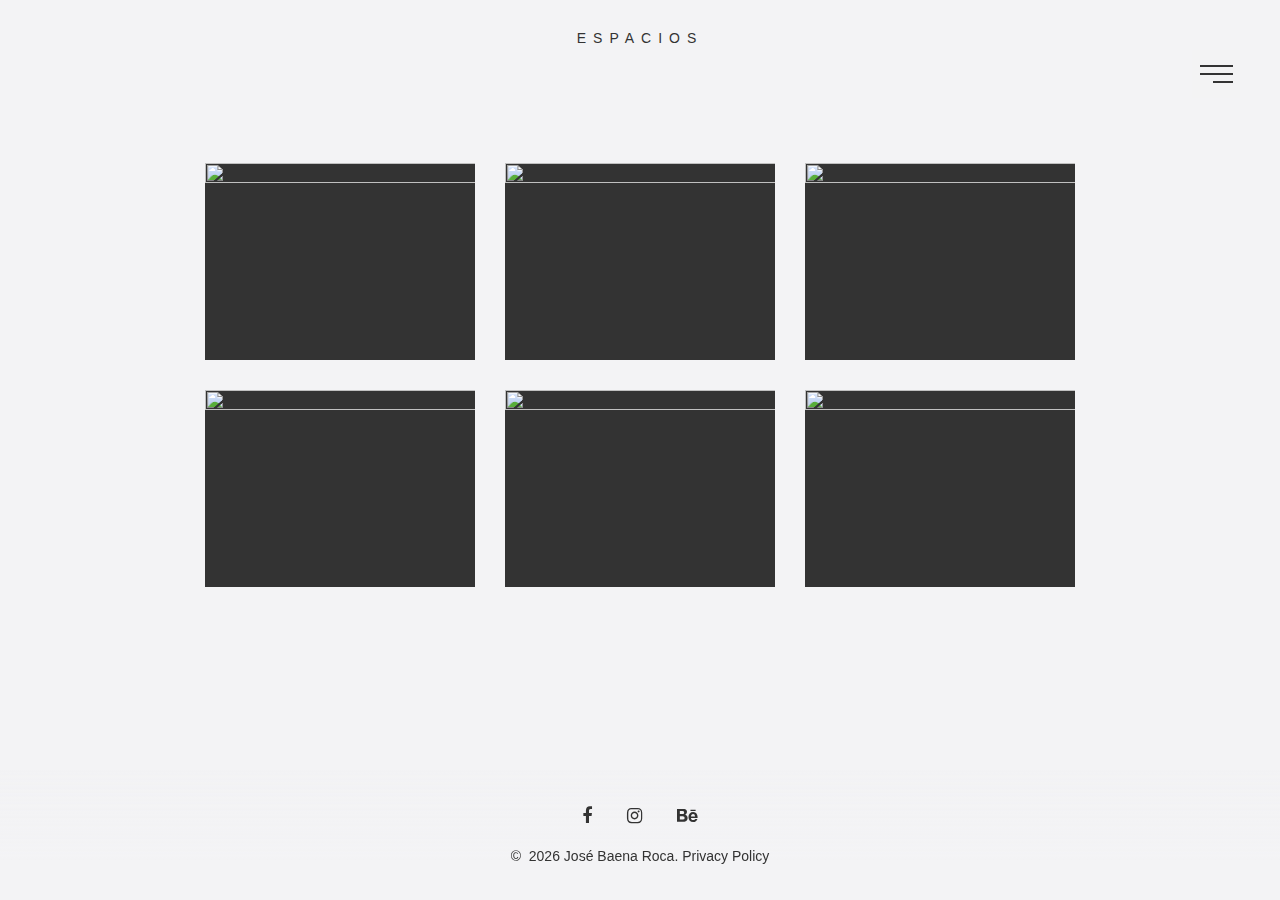
==== espacios.html @ 9cce1001 "Add files via upload" ====
<!DOCTYPE html>
<html class="wide wow-animation" lang="en">
  
<!-- Mirrored from livedemo00.template-help.com/wt_prod-27284/wedding.html by HTTrack Website Copier/3.x [XR&CO'2014], Wed, 08 Feb 2023 16:47:41 GMT -->
<head>
    <title>Wedding</title>
    <meta charset="utf-8">
    <meta name="viewport" content="width=device-width, height=device-height, initial-scale=1.0">
    <meta http-equiv="X-UA-Compatible" content="IE=edge">
    <script src="../cdn-cgi/apps/head/3ts2ksMwXvKRuG480KNifJ2_JNM.js"></script><link rel="icon" href="images/favicon.ico" type="image/x-icon">
    <link rel="stylesheet" type="text/css" href="../../fonts.googleapis.com/css34f1.css?family=Muli:400,700%7COpen+Sans%7CMerriweather:300,400,700">
    <link rel="stylesheet" href="css/bootstrap.css">
    <link rel="stylesheet" href="css/fonts.css">
    <link rel="stylesheet" href="css/style.css">
    <style>.ie-panel{display: none;background: #212121;padding: 10px 0;box-shadow: 3px 3px 5px 0 rgba(0,0,0,.3);clear: both;text-align:center;position: relative;z-index: 1;} html.ie-10 .ie-panel, html.lt-ie-10 .ie-panel {display: block;}</style>
  </head>
  <body>
    <div class="ie-panel"><a href="../../windows.microsoft.com/en-US/internet-explorer/index.html"><img src="images/ie8-panel/warning_bar_0000_us.jpg" height="42" width="820" alt="You are using an outdated browser. For a faster, safer browsing experience, upgrade for free today."></a></div>
    <div class="preloader">
      <div class="preloader-body">
        <div class="cssload-container">
          <div class="cssload-speeding-wheel"></div>
        </div>
        <p>Loading...</p>
      </div>
    </div>
    <div class="page">
      <header class="section page-header">
        <!--RD Navbar-->
        <div class="rd-navbar-wrap">
          <nav class="rd-navbar rd-navbar-classic" data-layout="rd-navbar-fixed" data-sm-layout="rd-navbar-fixed" data-md-layout="rd-navbar-fixed" data-md-device-layout="rd-navbar-fixed" data-lg-layout="rd-navbar-fixed" data-lg-device-layout="rd-navbar-fixed" data-xl-layout="rd-navbar-fixed" data-xl-device-layout="rd-navbar-fixed" data-xxl-layout="rd-navbar-fixed" data-lg-stick-up-offset="46px" data-xl-stick-up-offset="46px" data-xxl-stick-up-offset="46px" data-lg-stick-up="true" data-xl-stick-up="true" data-xxl-stick-up="true">
            <div class="rd-navbar-main-outer">
              <div class="rd-navbar-main">
                <!--RD Navbar Panel-->
                <div class="rd-navbar-panel">
                  <!--RD Navbar Toggle-->
                  <button class="rd-navbar-toggle" data-rd-navbar-toggle=".rd-navbar-nav-wrap"><span></span></button>
                </div>
                <div class="rd-navbar-main-element">
                  <div class="rd-navbar-nav-wrap">
                    <!--RD Navbar Brand-->
                    <div class="rd-navbar-brand text-center"><a href="index-2.html"><span class="heading-3">José Baena
                      Roca</span><span class="heading-6 d-block">pintura realista</span></a></div>
                <ul class="rd-navbar-nav" id="menu">
                  <li class="rd-nav-item"><a class="rd-nav-link heading-3" data-menuanchor="trabajos"
                      href="index-2.html#trabajos" data-custom-scroll-to="trabajos">Trabajos</a>
                  </li>
                  <li class="rd-nav-item"><a class="rd-nav-link heading-3" data-menuanchor="sobre-mi"
                      href="index-2.html#sobre-mi" data-custom-scroll-to="sobre-mi">Sobre mi</a>
                  </li>
                  <li class="rd-nav-item"><a class="rd-nav-link heading-3" data-menuanchor="curriculo"
                      href="index-2.html#curriculo" data-custom-scroll-to="curriculo">Curriculum</a>
                  </li>
                  <li class="rd-nav-item"><a class="rd-nav-link heading-3" data-menuanchor="contacto"
                      href="index-2.html#contacto" data-custom-scroll-to="contacto">Contacto</a>
                  </li>
                    </ul>
                  </div>
                </div>
              </div>
            </div>
          </nav>
        </div>
      </header>
      <section class="section section-fullpage section-md bg-gray-100"> 
        <h6 class="section-fullpage-title">ESPACIOS</h6>
        <div class="section-fullpage-inner">
          <div class="container text-center">
            <div class="row justify-content-center">
              <div class="col-12 col-xl-9 col-xxl-12">
                <div class="row row-15 row-md-30 gutters-10 gutters-md-30" data-lightgallery="group">
                  <div class="col-6 col-lg-4">
                    <div class="tilter"><a class="figure-classic" href="images/wedding-1-820x598.jpg" data-lightgallery="item"><img src="images/wedding-1-400x292.jpg" alt="" width="400" height="292"/></a></div>
                  </div>
                  <div class="col-6 col-lg-4">
                    <div class="tilter"><a class="figure-classic" href="images/wedding-2-820x598.jpg" data-lightgallery="item"><img src="images/wedding-2-400x292.jpg" alt="" width="400" height="292"/></a></div>
                  </div>
                  <div class="col-6 col-lg-4">
                    <div class="tilter"><a class="figure-classic" href="images/wedding-3-820x598.jpg" data-lightgallery="item"><img src="images/wedding-3-400x292.jpg" alt="" width="400" height="292"/></a></div>
                  </div>
                  <div class="col-6 col-lg-4">
                    <div class="tilter"><a class="figure-classic" href="images/wedding-4-820x598.jpg" data-lightgallery="item"><img src="images/wedding-4-400x292.jpg" alt="" width="400" height="292"/></a></div>
                  </div>
                  <div class="col-6 col-lg-4">
                    <div class="tilter"><a class="figure-classic" href="images/wedding-5-820x598.jpg" data-lightgallery="item"><img src="images/wedding-5-400x292.jpg" alt="" width="400" height="292"/></a></div>
                  </div>
                  <div class="col-6 col-lg-4">
                    <div class="tilter"><a class="figure-classic" href="images/wedding-6-820x598.jpg" data-lightgallery="item"><img src="images/wedding-6-400x292.jpg" alt="" width="400" height="292"/></a></div>
                  </div>
                </div>
              </div>
            </div>
          </div>
        </div>
      </section>
      <footer class="section footer-classic context-dark">
        <div class="container">
          <ul class="list-inline list-inline-md footer-classic-icon-list">
            <li><a class="fa-facebook" href="#"></a></li>
            <li><a class="fa-instagram" href="#"></a></li>
            <li><a class="fa-behance" href="#"></a></li>
          </ul>
          <p class="rights"><span>&copy;&nbsp; </span><span class="copyright-year"></span><span>&nbsp;</span><span>José Baena Roca</span><span>.&nbsp;</span><a href="privacy-policy.html">Privacy Policy</a></p>
        </div>
      </footer>
    </div>
    <div class="snackbars" id="form-output-global"></div>
    <script src="js/core.min.js"></script>
    <script src="js/script.js"></script>
  <!-- Google Tag Manager --><noscript><iframe src="../../www.googletagmanager.com/ns5d1d.html?id=GTM-P9FT69" height="0" width="0" style="display:none;visibility:hidden"></iframe></noscript><script>(function(w,d,s,l,i){w[l]=w[l]||[];w[l].push({'gtm.start': new Date().getTime(),event:'gtm.js'});var f=d.getElementsByTagName(s)[0],j=d.createElement(s),dl=l!='dataLayer'?'&l='+l:'';j.async=true;j.src='../../www.googletagmanager.com/gtm5445.html?id='+i+dl;f.parentNode.insertBefore(j,f);})(window,document,'script','dataLayer','GTM-P9FT69');</script><!-- End Google Tag Manager --></body>

<!-- Mirrored from livedemo00.template-help.com/wt_prod-27284/wedding.html by HTTrack Website Copier/3.x [XR&CO'2014], Wed, 08 Feb 2023 16:47:44 GMT -->
</html>
---- css/fonts.css ----
/** @group Fonts *//** @section Font Awesome Icons 4.7.0 */@font-face {	font-family: 'FontAwesome';	src: url("../fonts/fontawesome-webfont3e6e.eot?v=4.7.0");	src: url("../fonts/fontawesome-webfontd41d.eot?#iefix&v=4.7.0") format("embedded-opentype"), url("../fonts/fontawesome-webfont3e6e.woff2?v=4.7.0") format("woff2"), url("../fonts/fontawesome-webfont3e6e.woff?v=4.7.0") format("woff"), url("../fonts/fontawesome-webfont3e6e.ttf?v=4.7.0") format("truetype"), url("../fonts/fontawesome-webfont3e6e.svg?v=4.7.0#fontawesomeregular") format("svg");	font-weight: normal;	font-style: normal;}.fa {	display: inline-block;	font-family: 'FontAwesome';	font-size: inherit;	text-rendering: auto;	-webkit-font-smoothing: antialiased;	-moz-osx-font-smoothing: grayscale;}[class*='fa-']:before {	font-weight: 400;	font-family: 'FontAwesome';}/* makes the font 33% larger relative to the icon container */.fa-lg {	font-size: 1.33333333em;	line-height: 0.75em;	vertical-align: -15%;}.fa-2x {	font-size: 2em;}.fa-3x {	font-size: 3em;}.fa-4x {	font-size: 4em;}.fa-5x {	font-size: 5em;}.fa-fw {	width: 1.28571429em;	text-align: center;}.fa-ul {	padding-left: 0;	margin-left: 2.14285714em;	list-style-type: none;}.fa-ul > li {	position: relative;}.fa-li {	position: absolute;	left: -2.14285714em;	width: 2.14285714em;	top: 0.14285714em;	text-align: center;}.fa-li.fa-lg {	left: -1.85714286em;}.fa-border {	padding: .2em .25em .15em;	border: solid 0.08em #eeeeee;	border-radius: .1em;}.fa-pull-left {	float: left;}.fa-pull-right {	float: right;}.fa.fa-pull-left {	margin-right: .3em;}.fa.fa-pull-right {	margin-left: .3em;}/* Deprecated as of 4.4.0 */.pull-right {	float: right;}.pull-left {	float: left;}.fa.pull-left {	margin-right: .3em;}.fa.pull-right {	margin-left: .3em;}.fa-spin {	-webkit-animation: fa-spin 2s infinite linear;	animation: fa-spin 2s infinite linear;}.fa-pulse {	-webkit-animation: fa-spin 1s infinite steps(8);	animation: fa-spin 1s infinite steps(8);}@-webkit-keyframes fa-spin {	0% {		-webkit-transform: rotate(0deg);		transform: rotate(0deg);	}	100% {		-webkit-transform: rotate(359deg);		transform: rotate(359deg);	}}@keyframes fa-spin {	0% {		-webkit-transform: rotate(0deg);		transform: rotate(0deg);	}	100% {		-webkit-transform: rotate(359deg);		transform: rotate(359deg);	}}.fa-rotate-90 {	-ms-filter: "progid:DXImageTransform.Microsoft.BasicImage(rotation=1)";	-webkit-transform: rotate(90deg);	-ms-transform: rotate(90deg);	transform: rotate(90deg);}.fa-rotate-180 {	-ms-filter: "progid:DXImageTransform.Microsoft.BasicImage(rotation=2)";	-webkit-transform: rotate(180deg);	-ms-transform: rotate(180deg);	transform: rotate(180deg);}.fa-rotate-270 {	-ms-filter: "progid:DXImageTransform.Microsoft.BasicImage(rotation=3)";	-webkit-transform: rotate(270deg);	-ms-transform: rotate(270deg);	transform: rotate(270deg);}.fa-flip-horizontal {	-ms-filter: "progid:DXImageTransform.Microsoft.BasicImage(rotation=0, mirror=1)";	-webkit-transform: scale(-1, 1);	-ms-transform: scale(-1, 1);	transform: scale(-1, 1);}.fa-flip-vertical {	-ms-filter: "progid:DXImageTransform.Microsoft.BasicImage(rotation=2, mirror=1)";	-webkit-transform: scale(1, -1);	-ms-transform: scale(1, -1);	transform: scale(1, -1);}:root .fa-rotate-90,:root .fa-rotate-180,:root .fa-rotate-270,:root .fa-flip-horizontal,:root .fa-flip-vertical {	filter: none;}.fa-stack {	position: relative;	display: inline-block;	width: 2em;	height: 2em;	line-height: 2em;	vertical-align: middle;}.fa-stack-1x,.fa-stack-2x {	position: absolute;	left: 0;	width: 100%;	text-align: center;}.fa-stack-1x {	line-height: inherit;}.fa-stack-2x {	font-size: 2em;}.fa-inverse {	color: #ffffff;}/* Font Awesome uses the Unicode Private Use Area (PUA) to ensure screen
   readers do not read off random characters that represent icons */.fa-glass:before {	content: "\f000";}.fa-music:before {	content: "\f001";}.fa-search:before {	content: "\f002";}.fa-envelope-o:before {	content: "\f003";}.fa-heart:before {	content: "\f004";}.fa-star:before {	content: "\f005";}.fa-star-o:before {	content: "\f006";}.fa-user:before {	content: "\f007";}.fa-film:before {	content: "\f008";}.fa-th-large:before {	content: "\f009";}.fa-th:before {	content: "\f00a";}.fa-th-list:before {	content: "\f00b";}.fa-check:before {	content: "\f00c";}.fa-remove:before,.fa-close:before,.fa-times:before {	content: "\f00d";}.fa-search-plus:before {	content: "\f00e";}.fa-search-minus:before {	content: "\f010";}.fa-power-off:before {	content: "\f011";}.fa-signal:before {	content: "\f012";}.fa-gear:before,.fa-cog:before {	content: "\f013";}.fa-trash-o:before {	content: "\f014";}.fa-home:before {	content: "\f015";}.fa-file-o:before {	content: "\f016";}.fa-clock-o:before {	content: "\f017";}.fa-road:before {	content: "\f018";}.fa-download:before {	content: "\f019";}.fa-arrow-circle-o-down:before {	content: "\f01a";}.fa-arrow-circle-o-up:before {	content: "\f01b";}.fa-inbox:before {	content: "\f01c";}.fa-play-circle-o:before {	content: "\f01d";}.fa-rotate-right:before,.fa-repeat:before {	content: "\f01e";}.fa-refresh:before {	content: "\f021";}.fa-list-alt:before {	content: "\f022";}.fa-lock:before {	content: "\f023";}.fa-flag:before {	content: "\f024";}.fa-headphones:before {	content: "\f025";}.fa-volume-off:before {	content: "\f026";}.fa-volume-down:before {	content: "\f027";}.fa-volume-up:before {	content: "\f028";}.fa-qrcode:before {	content: "\f029";}.fa-barcode:before {	content: "\f02a";}.fa-tag:before {	content: "\f02b";}.fa-tags:before {	content: "\f02c";}.fa-book:before {	content: "\f02d";}.fa-bookmark:before {	content: "\f02e";}.fa-print:before {	content: "\f02f";}.fa-camera:before {	content: "\f030";}.fa-font:before {	content: "\f031";}.fa-bold:before {	content: "\f032";}.fa-italic:before {	content: "\f033";}.fa-text-height:before {	content: "\f034";}.fa-text-width:before {	content: "\f035";}.fa-align-left:before {	content: "\f036";}.fa-align-center:before {	content: "\f037";}.fa-align-right:before {	content: "\f038";}.fa-align-justify:before {	content: "\f039";}.fa-list:before {	content: "\f03a";}.fa-dedent:before,.fa-outdent:before {	content: "\f03b";}.fa-indent:before {	content: "\f03c";}.fa-video-camera:before {	content: "\f03d";}.fa-photo:before,.fa-image:before,.fa-picture-o:before {	content: "\f03e";}.fa-pencil:before {	content: "\f040";}.fa-map-marker:before {	content: "\f041";}.fa-adjust:before {	content: "\f042";}.fa-tint:before {	content: "\f043";}.fa-edit:before,.fa-pencil-square-o:before {	content: "\f044";}.fa-share-square-o:before {	content: "\f045";}.fa-check-square-o:before {	content: "\f046";}.fa-arrows:before {	content: "\f047";}.fa-step-backward:before {	content: "\f048";}.fa-fast-backward:before {	content: "\f049";}.fa-backward:before {	content: "\f04a";}.fa-play:before {	content: "\f04b";}.fa-pause:before {	content: "\f04c";}.fa-stop:before {	content: "\f04d";}.fa-forward:before {	content: "\f04e";}.fa-fast-forward:before {	content: "\f050";}.fa-step-forward:before {	content: "\f051";}.fa-eject:before {	content: "\f052";}.fa-chevron-left:before {	content: "\f053";}.fa-chevron-right:before {	content: "\f054";}.fa-plus-circle:before {	content: "\f055";}.fa-minus-circle:before {	content: "\f056";}.fa-times-circle:before {	content: "\f057";}.fa-check-circle:before {	content: "\f058";}.fa-question-circle:before {	content: "\f059";}.fa-info-circle:before {	content: "\f05a";}.fa-crosshairs:before {	content: "\f05b";}.fa-times-circle-o:before {	content: "\f05c";}.fa-check-circle-o:before {	content: "\f05d";}.fa-ban:before {	content: "\f05e";}.fa-arrow-left:before {	content: "\f060";}.fa-arrow-right:before {	content: "\f061";}.fa-arrow-up:before {	content: "\f062";}.fa-arrow-down:before {	content: "\f063";}.fa-mail-forward:before,.fa-share:before {	content: "\f064";}.fa-expand:before {	content: "\f065";}.fa-compress:before {	content: "\f066";}.fa-plus:before {	content: "\f067";}.fa-minus:before {	content: "\f068";}.fa-asterisk:before {	content: "\f069";}.fa-exclamation-circle:before {	content: "\f06a";}.fa-gift:before {	content: "\f06b";}.fa-leaf:before {	content: "\f06c";}.fa-fire:before {	content: "\f06d";}.fa-eye:before {	content: "\f06e";}.fa-eye-slash:before {	content: "\f070";}.fa-warning:before,.fa-exclamation-triangle:before {	content: "\f071";}.fa-plane:before {	content: "\f072";}.fa-calendar:before {	content: "\f073";}.fa-random:before {	content: "\f074";}.fa-comment:before {	content: "\f075";}.fa-magnet:before {	content: "\f076";}.fa-chevron-up:before {	content: "\f077";}.fa-chevron-down:before {	content: "\f078";}.fa-retweet:before {	content: "\f079";}.fa-shopping-cart:before {	content: "\f07a";}.fa-folder:before {	content: "\f07b";}.fa-folder-open:before {	content: "\f07c";}.fa-arrows-v:before {	content: "\f07d";}.fa-arrows-h:before {	content: "\f07e";}.fa-bar-chart-o:before,.fa-bar-chart:before {	content: "\f080";}.fa-twitter-square:before {	content: "\f081";}.fa-facebook-square:before {	content: "\f082";}.fa-camera-retro:before {	content: "\f083";}.fa-key:before {	content: "\f084";}.fa-gears:before,.fa-cogs:before {	content: "\f085";}.fa-comments:before {	content: "\f086";}.fa-thumbs-o-up:before {	content: "\f087";}.fa-thumbs-o-down:before {	content: "\f088";}.fa-star-half:before {	content: "\f089";}.fa-heart-o:before {	content: "\f08a";}.fa-sign-out:before {	content: "\f08b";}.fa-linkedin-square:before {	content: "\f08c";}.fa-thumb-tack:before {	content: "\f08d";}.fa-external-link:before {	content: "\f08e";}.fa-sign-in:before {	content: "\f090";}.fa-trophy:before {	content: "\f091";}.fa-github-square:before {	content: "\f092";}.fa-upload:before {	content: "\f093";}.fa-lemon-o:before {	content: "\f094";}.fa-phone:before {	content: "\f095";}.fa-square-o:before {	content: "\f096";}.fa-bookmark-o:before {	content: "\f097";}.fa-phone-square:before {	content: "\f098";}.fa-twitter:before {	content: "\f099";}.fa-facebook-f:before,.fa-facebook:before {	content: "\f09a";}.fa-github:before {	content: "\f09b";}.fa-unlock:before {	content: "\f09c";}.fa-credit-card:before {	content: "\f09d";}.fa-feed:before,.fa-rss:before {	content: "\f09e";}.fa-hdd-o:before {	content: "\f0a0";}.fa-bullhorn:before {	content: "\f0a1";}.fa-bell:before {	content: "\f0f3";}.fa-certificate:before {	content: "\f0a3";}.fa-hand-o-right:before {	content: "\f0a4";}.fa-hand-o-left:before {	content: "\f0a5";}.fa-hand-o-up:before {	content: "\f0a6";}.fa-hand-o-down:before {	content: "\f0a7";}.fa-arrow-circle-left:before {	content: "\f0a8";}.fa-arrow-circle-right:before {	content: "\f0a9";}.fa-arrow-circle-up:before {	content: "\f0aa";}.fa-arrow-circle-down:before {	content: "\f0ab";}.fa-globe:before {	content: "\f0ac";}.fa-wrench:before {	content: "\f0ad";}.fa-tasks:before {	content: "\f0ae";}.fa-filter:before {	content: "\f0b0";}.fa-briefcase:before {	content: "\f0b1";}.fa-arrows-alt:before {	content: "\f0b2";}.fa-group:before,.fa-users:before {	content: "\f0c0";}.fa-chain:before,.fa-link:before {	content: "\f0c1";}.fa-cloud:before {	content: "\f0c2";}.fa-flask:before {	content: "\f0c3";}.fa-cut:before,.fa-scissors:before {	content: "\f0c4";}.fa-copy:before,.fa-files-o:before {	content: "\f0c5";}.fa-paperclip:before {	content: "\f0c6";}.fa-save:before,.fa-floppy-o:before {	content: "\f0c7";}.fa-square:before {	content: "\f0c8";}.fa-navicon:before,.fa-reorder:before,.fa-bars:before {	content: "\f0c9";}.fa-list-ul:before {	content: "\f0ca";}.fa-list-ol:before {	content: "\f0cb";}.fa-strikethrough:before {	content: "\f0cc";}.fa-underline:before {	content: "\f0cd";}.fa-table:before {	content: "\f0ce";}.fa-magic:before {	content: "\f0d0";}.fa-truck:before {	content: "\f0d1";}.fa-pinterest:before {	content: "\f0d2";}.fa-pinterest-square:before {	content: "\f0d3";}.fa-google-plus-square:before {	content: "\f0d4";}.fa-google-plus:before {	content: "\f0d5";}.fa-money:before {	content: "\f0d6";}.fa-caret-down:before {	content: "\f0d7";}.fa-caret-up:before {	content: "\f0d8";}.fa-caret-left:before {	content: "\f0d9";}.fa-caret-right:before {	content: "\f0da";}.fa-columns:before {	content: "\f0db";}.fa-unsorted:before,.fa-sort:before {	content: "\f0dc";}.fa-sort-down:before,.fa-sort-desc:before {	content: "\f0dd";}.fa-sort-up:before,.fa-sort-asc:before {	content: "\f0de";}.fa-envelope:before {	content: "\f0e0";}.fa-linkedin:before {	content: "\f0e1";}.fa-rotate-left:before,.fa-undo:before {	content: "\f0e2";}.fa-legal:before,.fa-gavel:before {	content: "\f0e3";}.fa-dashboard:before,.fa-tachometer:before {	content: "\f0e4";}.fa-comment-o:before {	content: "\f0e5";}.fa-comments-o:before {	content: "\f0e6";}.fa-flash:before,.fa-bolt:before {	content: "\f0e7";}.fa-sitemap:before {	content: "\f0e8";}.fa-umbrella:before {	content: "\f0e9";}.fa-paste:before,.fa-clipboard:before {	content: "\f0ea";}.fa-lightbulb-o:before {	content: "\f0eb";}.fa-exchange:before {	content: "\f0ec";}.fa-cloud-download:before {	content: "\f0ed";}.fa-cloud-upload:before {	content: "\f0ee";}.fa-user-md:before {	content: "\f0f0";}.fa-stethoscope:before {	content: "\f0f1";}.fa-suitcase:before {	content: "\f0f2";}.fa-bell-o:before {	content: "\f0a2";}.fa-coffee:before {	content: "\f0f4";}.fa-cutlery:before {	content: "\f0f5";}.fa-file-text-o:before {	content: "\f0f6";}.fa-building-o:before {	content: "\f0f7";}.fa-hospital-o:before {	content: "\f0f8";}.fa-ambulance:before {	content: "\f0f9";}.fa-medkit:before {	content: "\f0fa";}.fa-fighter-jet:before {	content: "\f0fb";}.fa-beer:before {	content: "\f0fc";}.fa-h-square:before {	content: "\f0fd";}.fa-plus-square:before {	content: "\f0fe";}.fa-angle-double-left:before {	content: "\f100";}.fa-angle-double-right:before {	content: "\f101";}.fa-angle-double-up:before {	content: "\f102";}.fa-angle-double-down:before {	content: "\f103";}.fa-angle-left:before {	content: "\f104";}.fa-angle-right:before {	content: "\f105";}.fa-angle-up:before {	content: "\f106";}.fa-angle-down:before {	content: "\f107";}.fa-desktop:before {	content: "\f108";}.fa-laptop:before {	content: "\f109";}.fa-tablet:before {	content: "\f10a";}.fa-mobile-phone:before,.fa-mobile:before {	content: "\f10b";}.fa-circle-o:before {	content: "\f10c";}.fa-quote-left:before {	content: "\f10d";}.fa-quote-right:before {	content: "\f10e";}.fa-spinner:before {	content: "\f110";}.fa-circle:before {	content: "\f111";}.fa-mail-reply:before,.fa-reply:before {	content: "\f112";}.fa-github-alt:before {	content: "\f113";}.fa-folder-o:before {	content: "\f114";}.fa-folder-open-o:before {	content: "\f115";}.fa-smile-o:before {	content: "\f118";}.fa-frown-o:before {	content: "\f119";}.fa-meh-o:before {	content: "\f11a";}.fa-gamepad:before {	content: "\f11b";}.fa-keyboard-o:before {	content: "\f11c";}.fa-flag-o:before {	content: "\f11d";}.fa-flag-checkered:before {	content: "\f11e";}.fa-terminal:before {	content: "\f120";}.fa-code:before {	content: "\f121";}.fa-mail-reply-all:before,.fa-reply-all:before {	content: "\f122";}.fa-star-half-empty:before,.fa-star-half-full:before,.fa-star-half-o:before {	content: "\f123";}.fa-location-arrow:before {	content: "\f124";}.fa-crop:before {	content: "\f125";}.fa-code-fork:before {	content: "\f126";}.fa-unlink:before,.fa-chain-broken:before {	content: "\f127";}.fa-question:before {	content: "\f128";}.fa-info:before {	content: "\f129";}.fa-exclamation:before {	content: "\f12a";}.fa-superscript:before {	content: "\f12b";}.fa-subscript:before {	content: "\f12c";}.fa-eraser:before {	content: "\f12d";}.fa-puzzle-piece:before {	content: "\f12e";}.fa-microphone:before {	content: "\f130";}.fa-microphone-slash:before {	content: "\f131";}.fa-shield:before {	content: "\f132";}.fa-calendar-o:before {	content: "\f133";}.fa-fire-extinguisher:before {	content: "\f134";}.fa-rocket:before {	content: "\f135";}.fa-maxcdn:before {	content: "\f136";}.fa-chevron-circle-left:before {	content: "\f137";}.fa-chevron-circle-right:before {	content: "\f138";}.fa-chevron-circle-up:before {	content: "\f139";}.fa-chevron-circle-down:before {	content: "\f13a";}.fa-html5:before {	content: "\f13b";}.fa-css3:before {	content: "\f13c";}.fa-anchor:before {	content: "\f13d";}.fa-unlock-alt:before {	content: "\f13e";}.fa-bullseye:before {	content: "\f140";}.fa-ellipsis-h:before {	content: "\f141";}.fa-ellipsis-v:before {	content: "\f142";}.fa-rss-square:before {	content: "\f143";}.fa-play-circle:before {	content: "\f144";}.fa-ticket:before {	content: "\f145";}.fa-minus-square:before {	content: "\f146";}.fa-minus-square-o:before {	content: "\f147";}.fa-level-up:before {	content: "\f148";}.fa-level-down:before {	content: "\f149";}.fa-check-square:before {	content: "\f14a";}.fa-pencil-square:before {	content: "\f14b";}.fa-external-link-square:before {	content: "\f14c";}.fa-share-square:before {	content: "\f14d";}.fa-compass:before {	content: "\f14e";}.fa-toggle-down:before,.fa-caret-square-o-down:before {	content: "\f150";}.fa-toggle-up:before,.fa-caret-square-o-up:before {	content: "\f151";}.fa-toggle-right:before,.fa-caret-square-o-right:before {	content: "\f152";}.fa-euro:before,.fa-eur:before {	content: "\f153";}.fa-gbp:before {	content: "\f154";}.fa-dollar:before,.fa-usd:before {	content: "\f155";}.fa-rupee:before,.fa-inr:before {	content: "\f156";}.fa-cny:before,.fa-rmb:before,.fa-yen:before,.fa-jpy:before {	content: "\f157";}.fa-ruble:before,.fa-rouble:before,.fa-rub:before {	content: "\f158";}.fa-won:before,.fa-krw:before {	content: "\f159";}.fa-bitcoin:before,.fa-btc:before {	content: "\f15a";}.fa-file:before {	content: "\f15b";}.fa-file-text:before {	content: "\f15c";}.fa-sort-alpha-asc:before {	content: "\f15d";}.fa-sort-alpha-desc:before {	content: "\f15e";}.fa-sort-amount-asc:before {	content: "\f160";}.fa-sort-amount-desc:before {	content: "\f161";}.fa-sort-numeric-asc:before {	content: "\f162";}.fa-sort-numeric-desc:before {	content: "\f163";}.fa-thumbs-up:before {	content: "\f164";}.fa-thumbs-down:before {	content: "\f165";}.fa-youtube-square:before {	content: "\f166";}.fa-youtube:before {	content: "\f167";}.fa-xing:before {	content: "\f168";}.fa-xing-square:before {	content: "\f169";}.fa-youtube-play:before {	content: "\f16a";}.fa-dropbox:before {	content: "\f16b";}.fa-stack-overflow:before {	content: "\f16c";}.fa-instagram:before {	content: "\f16d";}.fa-flickr:before {	content: "\f16e";}.fa-adn:before {	content: "\f170";}.fa-bitbucket:before {	content: "\f171";}.fa-bitbucket-square:before {	content: "\f172";}.fa-tumblr:before {	content: "\f173";}.fa-tumblr-square:before {	content: "\f174";}.fa-long-arrow-down:before {	content: "\f175";}.fa-long-arrow-up:before {	content: "\f176";}.fa-long-arrow-left:before {	content: "\f177";}.fa-long-arrow-right:before {	content: "\f178";}.fa-apple:before {	content: "\f179";}.fa-windows:before {	content: "\f17a";}.fa-android:before {	content: "\f17b";}.fa-linux:before {	content: "\f17c";}.fa-dribbble:before {	content: "\f17d";}.fa-skype:before {	content: "\f17e";}.fa-foursquare:before {	content: "\f180";}.fa-trello:before {	content: "\f181";}.fa-female:before {	content: "\f182";}.fa-male:before {	content: "\f183";}.fa-gittip:before,.fa-gratipay:before {	content: "\f184";}.fa-sun-o:before {	content: "\f185";}.fa-moon-o:before {	content: "\f186";}.fa-archive:before {	content: "\f187";}.fa-bug:before {	content: "\f188";}.fa-vk:before {	content: "\f189";}.fa-weibo:before {	content: "\f18a";}.fa-renren:before {	content: "\f18b";}.fa-pagelines:before {	content: "\f18c";}.fa-stack-exchange:before {	content: "\f18d";}.fa-arrow-circle-o-right:before {	content: "\f18e";}.fa-arrow-circle-o-left:before {	content: "\f190";}.fa-toggle-left:before,.fa-caret-square-o-left:before {	content: "\f191";}.fa-dot-circle-o:before {	content: "\f192";}.fa-wheelchair:before {	content: "\f193";}.fa-vimeo-square:before {	content: "\f194";}.fa-turkish-lira:before,.fa-try:before {	content: "\f195";}.fa-plus-square-o:before {	content: "\f196";}.fa-space-shuttle:before {	content: "\f197";}.fa-slack:before {	content: "\f198";}.fa-envelope-square:before {	content: "\f199";}.fa-wordpress:before {	content: "\f19a";}.fa-openid:before {	content: "\f19b";}.fa-institution:before,.fa-bank:before,.fa-university:before {	content: "\f19c";}.fa-mortar-board:before,.fa-graduation-cap:before {	content: "\f19d";}.fa-yahoo:before {	content: "\f19e";}.fa-google:before {	content: "\f1a0";}.fa-reddit:before {	content: "\f1a1";}.fa-reddit-square:before {	content: "\f1a2";}.fa-stumbleupon-circle:before {	content: "\f1a3";}.fa-stumbleupon:before {	content: "\f1a4";}.fa-delicious:before {	content: "\f1a5";}.fa-digg:before {	content: "\f1a6";}.fa-pied-piper-pp:before {	content: "\f1a7";}.fa-pied-piper-alt:before {	content: "\f1a8";}.fa-drupal:before {	content: "\f1a9";}.fa-joomla:before {	content: "\f1aa";}.fa-language:before {	content: "\f1ab";}.fa-fax:before {	content: "\f1ac";}.fa-building:before {	content: "\f1ad";}.fa-child:before {	content: "\f1ae";}.fa-paw:before {	content: "\f1b0";}.fa-spoon:before {	content: "\f1b1";}.fa-cube:before {	content: "\f1b2";}.fa-cubes:before {	content: "\f1b3";}.fa-behance:before {	content: "\f1b4";}.fa-behance-square:before {	content: "\f1b5";}.fa-steam:before {	content: "\f1b6";}.fa-steam-square:before {	content: "\f1b7";}.fa-recycle:before {	content: "\f1b8";}.fa-automobile:before,.fa-car:before {	content: "\f1b9";}.fa-cab:before,.fa-taxi:before {	content: "\f1ba";}.fa-tree:before {	content: "\f1bb";}.fa-spotify:before {	content: "\f1bc";}.fa-deviantart:before {	content: "\f1bd";}.fa-soundcloud:before {	content: "\f1be";}.fa-database:before {	content: "\f1c0";}.fa-file-pdf-o:before {	content: "\f1c1";}.fa-file-word-o:before {	content: "\f1c2";}.fa-file-excel-o:before {	content: "\f1c3";}.fa-file-powerpoint-o:before {	content: "\f1c4";}.fa-file-photo-o:before,.fa-file-picture-o:before,.fa-file-image-o:before {	content: "\f1c5";}.fa-file-zip-o:before,.fa-file-archive-o:before {	content: "\f1c6";}.fa-file-sound-o:before,.fa-file-audio-o:before {	content: "\f1c7";}.fa-file-movie-o:before,.fa-file-video-o:before {	content: "\f1c8";}.fa-file-code-o:before {	content: "\f1c9";}.fa-vine:before {	content: "\f1ca";}.fa-codepen:before {	content: "\f1cb";}.fa-jsfiddle:before {	content: "\f1cc";}.fa-life-bouy:before,.fa-life-buoy:before,.fa-life-saver:before,.fa-support:before,.fa-life-ring:before {	content: "\f1cd";}.fa-circle-o-notch:before {	content: "\f1ce";}.fa-ra:before,.fa-resistance:before,.fa-rebel:before {	content: "\f1d0";}.fa-ge:before,.fa-empire:before {	content: "\f1d1";}.fa-git-square:before {	content: "\f1d2";}.fa-git:before {	content: "\f1d3";}.fa-y-combinator-square:before,.fa-yc-square:before,.fa-hacker-news:before {	content: "\f1d4";}.fa-tencent-weibo:before {	content: "\f1d5";}.fa-qq:before {	content: "\f1d6";}.fa-wechat:before,.fa-weixin:before {	content: "\f1d7";}.fa-send:before,.fa-paper-plane:before {	content: "\f1d8";}.fa-send-o:before,.fa-paper-plane-o:before {	content: "\f1d9";}.fa-history:before {	content: "\f1da";}.fa-circle-thin:before {	content: "\f1db";}.fa-header:before {	content: "\f1dc";}.fa-paragraph:before {	content: "\f1dd";}.fa-sliders:before {	content: "\f1de";}.fa-share-alt:before {	content: "\f1e0";}.fa-share-alt-square:before {	content: "\f1e1";}.fa-bomb:before {	content: "\f1e2";}.fa-soccer-ball-o:before,.fa-futbol-o:before {	content: "\f1e3";}.fa-tty:before {	content: "\f1e4";}.fa-binoculars:before {	content: "\f1e5";}.fa-plug:before {	content: "\f1e6";}.fa-slideshare:before {	content: "\f1e7";}.fa-twitch:before {	content: "\f1e8";}.fa-yelp:before {	content: "\f1e9";}.fa-newspaper-o:before {	content: "\f1ea";}.fa-wifi:before {	content: "\f1eb";}.fa-calculator:before {	content: "\f1ec";}.fa-paypal:before {	content: "\f1ed";}.fa-google-wallet:before {	content: "\f1ee";}.fa-cc-visa:before {	content: "\f1f0";}.fa-cc-mastercard:before {	content: "\f1f1";}.fa-cc-discover:before {	content: "\f1f2";}.fa-cc-amex:before {	content: "\f1f3";}.fa-cc-paypal:before {	content: "\f1f4";}.fa-cc-stripe:before {	content: "\f1f5";}.fa-bell-slash:before {	content: "\f1f6";}.fa-bell-slash-o:before {	content: "\f1f7";}.fa-trash:before {	content: "\f1f8";}.fa-copyright:before {	content: "\f1f9";}.fa-at:before {	content: "\f1fa";}.fa-eyedropper:before {	content: "\f1fb";}.fa-paint-brush:before {	content: "\f1fc";}.fa-birthday-cake:before {	content: "\f1fd";}.fa-area-chart:before {	content: "\f1fe";}.fa-pie-chart:before {	content: "\f200";}.fa-line-chart:before {	content: "\f201";}.fa-lastfm:before {	content: "\f202";}.fa-lastfm-square:before {	content: "\f203";}.fa-toggle-off:before {	content: "\f204";}.fa-toggle-on:before {	content: "\f205";}.fa-bicycle:before {	content: "\f206";}.fa-bus:before {	content: "\f207";}.fa-ioxhost:before {	content: "\f208";}.fa-angellist:before {	content: "\f209";}.fa-cc:before {	content: "\f20a";}.fa-shekel:before,.fa-sheqel:before,.fa-ils:before {	content: "\f20b";}.fa-meanpath:before {	content: "\f20c";}.fa-buysellads:before {	content: "\f20d";}.fa-connectdevelop:before {	content: "\f20e";}.fa-dashcube:before {	content: "\f210";}.fa-forumbee:before {	content: "\f211";}.fa-leanpub:before {	content: "\f212";}.fa-sellsy:before {	content: "\f213";}.fa-shirtsinbulk:before {	content: "\f214";}.fa-simplybuilt:before {	content: "\f215";}.fa-skyatlas:before {	content: "\f216";}.fa-cart-plus:before {	content: "\f217";}.fa-cart-arrow-down:before {	content: "\f218";}.fa-diamond:before {	content: "\f219";}.fa-ship:before {	content: "\f21a";}.fa-user-secret:before {	content: "\f21b";}.fa-motorcycle:before {	content: "\f21c";}.fa-street-view:before {	content: "\f21d";}.fa-heartbeat:before {	content: "\f21e";}.fa-venus:before {	content: "\f221";}.fa-mars:before {	content: "\f222";}.fa-mercury:before {	content: "\f223";}.fa-intersex:before,.fa-transgender:before {	content: "\f224";}.fa-transgender-alt:before {	content: "\f225";}.fa-venus-double:before {	content: "\f226";}.fa-mars-double:before {	content: "\f227";}.fa-venus-mars:before {	content: "\f228";}.fa-mars-stroke:before {	content: "\f229";}.fa-mars-stroke-v:before {	content: "\f22a";}.fa-mars-stroke-h:before {	content: "\f22b";}.fa-neuter:before {	content: "\f22c";}.fa-genderless:before {	content: "\f22d";}.fa-facebook-official:before {	content: "\f230";}.fa-pinterest-p:before {	content: "\f231";}.fa-whatsapp:before {	content: "\f232";}.fa-server:before {	content: "\f233";}.fa-user-plus:before {	content: "\f234";}.fa-user-times:before {	content: "\f235";}.fa-hotel:before,.fa-bed:before {	content: "\f236";}.fa-viacoin:before {	content: "\f237";}.fa-train:before {	content: "\f238";}.fa-subway:before {	content: "\f239";}.fa-medium:before {	content: "\f23a";}.fa-yc:before,.fa-y-combinator:before {	content: "\f23b";}.fa-optin-monster:before {	content: "\f23c";}.fa-opencart:before {	content: "\f23d";}.fa-expeditedssl:before {	content: "\f23e";}.fa-battery-4:before,.fa-battery:before,.fa-battery-full:before {	content: "\f240";}.fa-battery-3:before,.fa-battery-three-quarters:before {	content: "\f241";}.fa-battery-2:before,.fa-battery-half:before {	content: "\f242";}.fa-battery-1:before,.fa-battery-quarter:before {	content: "\f243";}.fa-battery-0:before,.fa-battery-empty:before {	content: "\f244";}.fa-mouse-pointer:before {	content: "\f245";}.fa-i-cursor:before {	content: "\f246";}.fa-object-group:before {	content: "\f247";}.fa-object-ungroup:before {	content: "\f248";}.fa-sticky-note:before {	content: "\f249";}.fa-sticky-note-o:before {	content: "\f24a";}.fa-cc-jcb:before {	content: "\f24b";}.fa-cc-diners-club:before {	content: "\f24c";}.fa-clone:before {	content: "\f24d";}.fa-balance-scale:before {	content: "\f24e";}.fa-hourglass-o:before {	content: "\f250";}.fa-hourglass-1:before,.fa-hourglass-start:before {	content: "\f251";}.fa-hourglass-2:before,.fa-hourglass-half:before {	content: "\f252";}.fa-hourglass-3:before,.fa-hourglass-end:before {	content: "\f253";}.fa-hourglass:before {	content: "\f254";}.fa-hand-grab-o:before,.fa-hand-rock-o:before {	content: "\f255";}.fa-hand-stop-o:before,.fa-hand-paper-o:before {	content: "\f256";}.fa-hand-scissors-o:before {	content: "\f257";}.fa-hand-lizard-o:before {	content: "\f258";}.fa-hand-spock-o:before {	content: "\f259";}.fa-hand-pointer-o:before {	content: "\f25a";}.fa-hand-peace-o:before {	content: "\f25b";}.fa-trademark:before {	content: "\f25c";}.fa-registered:before {	content: "\f25d";}.fa-creative-commons:before {	content: "\f25e";}.fa-gg:before {	content: "\f260";}.fa-gg-circle:before {	content: "\f261";}.fa-tripadvisor:before {	content: "\f262";}.fa-odnoklassniki:before {	content: "\f263";}.fa-odnoklassniki-square:before {	content: "\f264";}.fa-get-pocket:before {	content: "\f265";}.fa-wikipedia-w:before {	content: "\f266";}.fa-safari:before {	content: "\f267";}.fa-chrome:before {	content: "\f268";}.fa-firefox:before {	content: "\f269";}.fa-opera:before {	content: "\f26a";}.fa-internet-explorer:before {	content: "\f26b";}.fa-tv:before,.fa-television:before {	content: "\f26c";}.fa-contao:before {	content: "\f26d";}.fa-500px:before {	content: "\f26e";}.fa-amazon:before {	content: "\f270";}.fa-calendar-plus-o:before {	content: "\f271";}.fa-calendar-minus-o:before {	content: "\f272";}.fa-calendar-times-o:before {	content: "\f273";}.fa-calendar-check-o:before {	content: "\f274";}.fa-industry:before {	content: "\f275";}.fa-map-pin:before {	content: "\f276";}.fa-map-signs:before {	content: "\f277";}.fa-map-o:before {	content: "\f278";}.fa-map:before {	content: "\f279";}.fa-commenting:before {	content: "\f27a";}.fa-commenting-o:before {	content: "\f27b";}.fa-houzz:before {	content: "\f27c";}.fa-vimeo:before {	content: "\f27d";}.fa-black-tie:before {	content: "\f27e";}.fa-fonticons:before {	content: "\f280";}.fa-reddit-alien:before {	content: "\f281";}.fa-edge:before {	content: "\f282";}.fa-credit-card-alt:before {	content: "\f283";}.fa-codiepie:before {	content: "\f284";}.fa-modx:before {	content: "\f285";}.fa-fort-awesome:before {	content: "\f286";}.fa-usb:before {	content: "\f287";}.fa-product-hunt:before {	content: "\f288";}.fa-mixcloud:before {	content: "\f289";}.fa-scribd:before {	content: "\f28a";}.fa-pause-circle:before {	content: "\f28b";}.fa-pause-circle-o:before {	content: "\f28c";}.fa-stop-circle:before {	content: "\f28d";}.fa-stop-circle-o:before {	content: "\f28e";}.fa-shopping-bag:before {	content: "\f290";}.fa-shopping-basket:before {	content: "\f291";}.fa-hashtag:before {	content: "\f292";}.fa-bluetooth:before {	content: "\f293";}.fa-bluetooth-b:before {	content: "\f294";}.fa-percent:before {	content: "\f295";}.fa-gitlab:before {	content: "\f296";}.fa-wpbeginner:before {	content: "\f297";}.fa-wpforms:before {	content: "\f298";}.fa-envira:before {	content: "\f299";}.fa-universal-access:before {	content: "\f29a";}.fa-wheelchair-alt:before {	content: "\f29b";}.fa-question-circle-o:before {	content: "\f29c";}.fa-blind:before {	content: "\f29d";}.fa-audio-description:before {	content: "\f29e";}.fa-volume-control-phone:before {	content: "\f2a0";}.fa-braille:before {	content: "\f2a1";}.fa-assistive-listening-systems:before {	content: "\f2a2";}.fa-asl-interpreting:before,.fa-american-sign-language-interpreting:before {	content: "\f2a3";}.fa-deafness:before,.fa-hard-of-hearing:before,.fa-deaf:before {	content: "\f2a4";}.fa-glide:before {	content: "\f2a5";}.fa-glide-g:before {	content: "\f2a6";}.fa-signing:before,.fa-sign-language:before {	content: "\f2a7";}.fa-low-vision:before {	content: "\f2a8";}.fa-viadeo:before {	content: "\f2a9";}.fa-viadeo-square:before {	content: "\f2aa";}.fa-snapchat:before {	content: "\f2ab";}.fa-snapchat-ghost:before {	content: "\f2ac";}.fa-snapchat-square:before {	content: "\f2ad";}.fa-pied-piper:before {	content: "\f2ae";}.fa-first-order:before {	content: "\f2b0";}.fa-yoast:before {	content: "\f2b1";}.fa-themeisle:before {	content: "\f2b2";}.fa-google-plus-circle:before,.fa-google-plus-official:before {	content: "\f2b3";}.fa-fa:before,.fa-font-awesome:before {	content: "\f2b4";}.fa-handshake-o:before {	content: "\f2b5";}.fa-envelope-open:before {	content: "\f2b6";}.fa-envelope-open-o:before {	content: "\f2b7";}.fa-linode:before {	content: "\f2b8";}.fa-address-book:before {	content: "\f2b9";}.fa-address-book-o:before {	content: "\f2ba";}.fa-vcard:before,.fa-address-card:before {	content: "\f2bb";}.fa-vcard-o:before,.fa-address-card-o:before {	content: "\f2bc";}.fa-user-circle:before {	content: "\f2bd";}.fa-user-circle-o:before {	content: "\f2be";}.fa-user-o:before {	content: "\f2c0";}.fa-id-badge:before {	content: "\f2c1";}.fa-drivers-license:before,.fa-id-card:before {	content: "\f2c2";}.fa-drivers-license-o:before,.fa-id-card-o:before {	content: "\f2c3";}.fa-quora:before {	content: "\f2c4";}.fa-free-code-camp:before {	content: "\f2c5";}.fa-telegram:before {	content: "\f2c6";}.fa-thermometer-4:before,.fa-thermometer:before,.fa-thermometer-full:before {	content: "\f2c7";}.fa-thermometer-3:before,.fa-thermometer-three-quarters:before {	content: "\f2c8";}.fa-thermometer-2:before,.fa-thermometer-half:before {	content: "\f2c9";}.fa-thermometer-1:before,.fa-thermometer-quarter:before {	content: "\f2ca";}.fa-thermometer-0:before,.fa-thermometer-empty:before {	content: "\f2cb";}.fa-shower:before {	content: "\f2cc";}.fa-bathtub:before,.fa-s15:before,.fa-bath:before {	content: "\f2cd";}.fa-podcast:before {	content: "\f2ce";}.fa-window-maximize:before {	content: "\f2d0";}.fa-window-minimize:before {	content: "\f2d1";}.fa-window-restore:before {	content: "\f2d2";}.fa-times-rectangle:before,.fa-window-close:before {	content: "\f2d3";}.fa-times-rectangle-o:before,.fa-window-close-o:before {	content: "\f2d4";}.fa-bandcamp:before {	content: "\f2d5";}.fa-grav:before {	content: "\f2d6";}.fa-etsy:before {	content: "\f2d7";}.fa-imdb:before {	content: "\f2d8";}.fa-ravelry:before {	content: "\f2d9";}.fa-eercast:before {	content: "\f2da";}.fa-microchip:before {	content: "\f2db";}.fa-snowflake-o:before {	content: "\f2dc";}.fa-superpowers:before {	content: "\f2dd";}.fa-wpexplorer:before {	content: "\f2de";}.fa-meetup:before {	content: "\f2e0";}.sr-only {	position: absolute;	width: 1px;	height: 1px;	padding: 0;	margin: -1px;	overflow: hidden;	clip: rect(0, 0, 0, 0);	border: 0;}.sr-only-focusable:active,.sr-only-focusable:focus {	position: static;	width: auto;	height: auto;	margin: 0;	overflow: visible;	clip: auto;}/** @section Material Design Icons */@font-face {	font-family: "Material Design Icons";	src: url("../fonts/materialdesignicons-webfont14e6.eot?v=1.4.57");	src: url("../fonts/materialdesignicons-webfontd41d.eot?#iefix&v=1.4.57") format("embedded-opentype"), url("../fonts/materialdesignicons-webfont14e6.woff2?v=1.4.57") format("woff2"), url("../fonts/materialdesignicons-webfont14e6.woff?v=1.4.57") format("woff"), url("../fonts/materialdesignicons-webfont14e6.ttf?v=1.4.57") format("truetype"), url("../fonts/materialdesignicons-webfont14e6.svg?v=1.4.57#materialdesigniconsregular") format("svg");	font-weight: normal;	font-style: normal;}.mdi {	display: inline-block;	font: normal normal normal 24px/1 "Material Design Icons";	font-size: inherit;	text-rendering: auto;	-webkit-font-smoothing: antialiased;	-moz-osx-font-smoothing: grayscale;	transform: translate(0, 0);}.mdi-access-point:before {	content: "\f101";}.mdi-access-point-network:before {	content: "\f102";}.mdi-account:before {	content: "\f103";}.mdi-account-alert:before {	content: "\f104";}.mdi-account-box:before {	content: "\f105";}.mdi-account-box-outline:before {	content: "\f106";}.mdi-account-check:before {	content: "\f107";}.mdi-account-circle:before {	content: "\f108";}.mdi-account-convert:before {	content: "\f109";}.mdi-account-key:before {	content: "\f10a";}.mdi-account-location:before {	content: "\f10b";}.mdi-account-minus:before {	content: "\f10c";}.mdi-account-multiple:before {	content: "\f10d";}.mdi-account-multiple-outline:before {	content: "\f10e";}.mdi-account-multiple-plus:before {	content: "\f10f";}.mdi-account-network:before {	content: "\f110";}.mdi-account-off:before {	content: "\f111";}.mdi-account-outline:before {	content: "\f112";}.mdi-account-plus:before {	content: "\f113";}.mdi-account-remove:before {	content: "\f114";}.mdi-account-search:before {	content: "\f115";}.mdi-account-star:before {	content: "\f116";}.mdi-account-star-variant:before {	content: "\f117";}.mdi-account-switch:before {	content: "\f118";}.mdi-adjust:before {	content: "\f119";}.mdi-air-conditioner:before {	content: "\f11a";}.mdi-airballoon:before {	content: "\f11b";}.mdi-airplane:before {	content: "\f11c";}.mdi-airplane-off:before {	content: "\f11d";}.mdi-airplay:before {	content: "\f11e";}.mdi-alarm:before {	content: "\f11f";}.mdi-alarm-check:before {	content: "\f120";}.mdi-alarm-multiple:before {	content: "\f121";}.mdi-alarm-off:before {	content: "\f122";}.mdi-alarm-plus:before {	content: "\f123";}.mdi-album:before {	content: "\f124";}.mdi-alert:before {	content: "\f125";}.mdi-alert-box:before {	content: "\f126";}.mdi-alert-circle:before {	content: "\f127";}.mdi-alert-octagon:before {	content: "\f128";}.mdi-alert-outline:before {	content: "\f129";}.mdi-alpha:before {	content: "\f12a";}.mdi-alphabetical:before {	content: "\f12b";}.mdi-amazon:before {	content: "\f12c";}.mdi-amazon-clouddrive:before {	content: "\f12d";}.mdi-ambulance:before {	content: "\f12e";}.mdi-anchor:before {	content: "\f12f";}.mdi-android:before {	content: "\f130";}.mdi-android-debug-bridge:before {	content: "\f131";}.mdi-android-studio:before {	content: "\f132";}.mdi-apple:before {	content: "\f133";}.mdi-apple-finder:before {	content: "\f134";}.mdi-apple-ios:before {	content: "\f135";}.mdi-apple-mobileme:before {	content: "\f136";}.mdi-apple-safari:before {	content: "\f137";}.mdi-appnet:before {	content: "\f138";}.mdi-apps:before {	content: "\f139";}.mdi-archive:before {	content: "\f13a";}.mdi-arrange-bring-forward:before {	content: "\f13b";}.mdi-arrange-bring-to-front:before {	content: "\f13c";}.mdi-arrange-send-backward:before {	content: "\f13d";}.mdi-arrange-send-to-back:before {	content: "\f13e";}.mdi-arrow-all:before {	content: "\f13f";}.mdi-arrow-bottom-drop-circle:before {	content: "\f140";}.mdi-arrow-bottom-left:before {	content: "\f141";}.mdi-arrow-bottom-right:before {	content: "\f142";}.mdi-arrow-collapse:before {	content: "\f143";}.mdi-arrow-down:before {	content: "\f144";}.mdi-arrow-down-bold:before {	content: "\f145";}.mdi-arrow-down-bold-circle:before {	content: "\f146";}.mdi-arrow-down-bold-circle-outline:before {	content: "\f147";}.mdi-arrow-down-bold-hexagon-outline:before {	content: "\f148";}.mdi-arrow-expand:before {	content: "\f149";}.mdi-arrow-left:before {	content: "\f14a";}.mdi-arrow-left-bold:before {	content: "\f14b";}.mdi-arrow-left-bold-circle:before {	content: "\f14c";}.mdi-arrow-left-bold-circle-outline:before {	content: "\f14d";}.mdi-arrow-left-bold-hexagon-outline:before {	content: "\f14e";}.mdi-arrow-right:before {	content: "\f14f";}.mdi-arrow-right-bold:before {	content: "\f150";}.mdi-arrow-right-bold-circle:before {	content: "\f151";}.mdi-arrow-right-bold-circle-outline:before {	content: "\f152";}.mdi-arrow-right-bold-hexagon-outline:before {	content: "\f153";}.mdi-arrow-top-left:before {	content: "\f154";}.mdi-arrow-top-right:before {	content: "\f155";}.mdi-arrow-up:before {	content: "\f156";}.mdi-arrow-up-bold:before {	content: "\f157";}.mdi-arrow-up-bold-circle:before {	content: "\f158";}.mdi-arrow-up-bold-circle-outline:before {	content: "\f159";}.mdi-arrow-up-bold-hexagon-outline:before {	content: "\f15a";}.mdi-assistant:before {	content: "\f15b";}.mdi-at:before {	content: "\f15c";}.mdi-attachment:before {	content: "\f15d";}.mdi-audiobook:before {	content: "\f15e";}.mdi-auto-fix:before {	content: "\f15f";}.mdi-auto-upload:before {	content: "\f160";}.mdi-autorenew:before {	content: "\f161";}.mdi-av-timer:before {	content: "\f162";}.mdi-baby:before {	content: "\f163";}.mdi-backburger:before {	content: "\f164";}.mdi-backspace:before {	content: "\f165";}.mdi-backup-restore:before {	content: "\f166";}.mdi-bank:before {	content: "\f167";}.mdi-barcode:before {	content: "\f168";}.mdi-barcode-scan:before {	content: "\f169";}.mdi-barley:before {	content: "\f16a";}.mdi-barrel:before {	content: "\f16b";}.mdi-basecamp:before {	content: "\f16c";}.mdi-basket:before {	content: "\f16d";}.mdi-basket-fill:before {	content: "\f16e";}.mdi-basket-unfill:before {	content: "\f16f";}.mdi-battery:before {	content: "\f170";}.mdi-battery-10:before {	content: "\f171";}.mdi-battery-20:before {	content: "\f172";}.mdi-battery-30:before {	content: "\f173";}.mdi-battery-40:before {	content: "\f174";}.mdi-battery-50:before {	content: "\f175";}.mdi-battery-60:before {	content: "\f176";}.mdi-battery-70:before {	content: "\f177";}.mdi-battery-80:before {	content: "\f178";}.mdi-battery-90:before {	content: "\f179";}.mdi-battery-alert:before {	content: "\f17a";}.mdi-battery-charging:before {	content: "\f17b";}.mdi-battery-charging-100:before {	content: "\f17c";}.mdi-battery-charging-20:before {	content: "\f17d";}.mdi-battery-charging-30:before {	content: "\f17e";}.mdi-battery-charging-40:before {	content: "\f17f";}.mdi-battery-charging-60:before {	content: "\f180";}.mdi-battery-charging-80:before {	content: "\f181";}.mdi-battery-charging-90:before {	content: "\f182";}.mdi-battery-minus:before {	content: "\f183";}.mdi-battery-negative:before {	content: "\f184";}.mdi-battery-outline:before {	content: "\f185";}.mdi-battery-plus:before {	content: "\f186";}.mdi-battery-positive:before {	content: "\f187";}.mdi-battery-unknown:before {	content: "\f188";}.mdi-beach:before {	content: "\f189";}.mdi-beaker:before {	content: "\f18a";}.mdi-beaker-empty:before {	content: "\f18b";}.mdi-beaker-empty-outline:before {	content: "\f18c";}.mdi-beaker-outline:before {	content: "\f18d";}.mdi-beats:before {	content: "\f18e";}.mdi-beer:before {	content: "\f18f";}.mdi-behance:before {	content: "\f190";}.mdi-bell:before {	content: "\f191";}.mdi-bell-off:before {	content: "\f192";}.mdi-bell-outline:before {	content: "\f193";}.mdi-bell-plus:before {	content: "\f194";}.mdi-bell-ring:before {	content: "\f195";}.mdi-bell-ring-outline:before {	content: "\f196";}.mdi-bell-sleep:before {	content: "\f197";}.mdi-beta:before {	content: "\f198";}.mdi-bike:before {	content: "\f199";}.mdi-bing:before {	content: "\f19a";}.mdi-binoculars:before {	content: "\f19b";}.mdi-bio:before {	content: "\f19c";}.mdi-biohazard:before {	content: "\f19d";}.mdi-bitbucket:before {	content: "\f19e";}.mdi-black-mesa:before {	content: "\f19f";}.mdi-blackberry:before {	content: "\f1a0";}.mdi-blender:before {	content: "\f1a1";}.mdi-blinds:before {	content: "\f1a2";}.mdi-block-helper:before {	content: "\f1a3";}.mdi-blogger:before {	content: "\f1a4";}.mdi-bluetooth:before {	content: "\f1a5";}.mdi-bluetooth-audio:before {	content: "\f1a6";}.mdi-bluetooth-connect:before {	content: "\f1a7";}.mdi-bluetooth-off:before {	content: "\f1a8";}.mdi-bluetooth-settings:before {	content: "\f1a9";}.mdi-bluetooth-transfer:before {	content: "\f1aa";}.mdi-blur:before {	content: "\f1ab";}.mdi-blur-linear:before {	content: "\f1ac";}.mdi-blur-off:before {	content: "\f1ad";}.mdi-blur-radial:before {	content: "\f1ae";}.mdi-bone:before {	content: "\f1af";}.mdi-book:before {	content: "\f1b0";}.mdi-book-multiple:before {	content: "\f1b1";}.mdi-book-multiple-variant:before {	content: "\f1b2";}.mdi-book-open:before {	content: "\f1b3";}.mdi-book-open-variant:before {	content: "\f1b4";}.mdi-book-variant:before {	content: "\f1b5";}.mdi-bookmark:before {	content: "\f1b6";}.mdi-bookmark-check:before {	content: "\f1b7";}.mdi-bookmark-music:before {	content: "\f1b8";}.mdi-bookmark-outline:before {	content: "\f1b9";}.mdi-bookmark-outline-plus:before {	content: "\f1ba";}.mdi-bookmark-plus:before {	content: "\f1bb";}.mdi-bookmark-remove:before {	content: "\f1bc";}.mdi-border-all:before {	content: "\f1bd";}.mdi-border-bottom:before {	content: "\f1be";}.mdi-border-color:before {	content: "\f1bf";}.mdi-border-horizontal:before {	content: "\f1c0";}.mdi-border-inside:before {	content: "\f1c1";}.mdi-border-left:before {	content: "\f1c2";}.mdi-border-none:before {	content: "\f1c3";}.mdi-border-outside:before {	content: "\f1c4";}.mdi-border-right:before {	content: "\f1c5";}.mdi-border-style:before {	content: "\f1c6";}.mdi-border-top:before {	content: "\f1c7";}.mdi-border-vertical:before {	content: "\f1c8";}.mdi-bowling:before {	content: "\f1c9";}.mdi-box:before {	content: "\f1ca";}.mdi-box-cutter:before {	content: "\f1cb";}.mdi-briefcase:before {	content: "\f1cc";}.mdi-briefcase-check:before {	content: "\f1cd";}.mdi-briefcase-download:before {	content: "\f1ce";}.mdi-briefcase-upload:before {	content: "\f1cf";}.mdi-brightness-1:before {	content: "\f1d0";}.mdi-brightness-2:before {	content: "\f1d1";}.mdi-brightness-3:before {	content: "\f1d2";}.mdi-brightness-4:before {	content: "\f1d3";}.mdi-brightness-5:before {	content: "\f1d4";}.mdi-brightness-6:before {	content: "\f1d5";}.mdi-brightness-7:before {	content: "\f1d6";}.mdi-brightness-auto:before {	content: "\f1d7";}.mdi-broom:before {	content: "\f1d8";}.mdi-brush:before {	content: "\f1d9";}.mdi-bug:before {	content: "\f1da";}.mdi-bulletin-board:before {	content: "\f1db";}.mdi-bullhorn:before {	content: "\f1dc";}.mdi-bus:before {	content: "\f1dd";}.mdi-cached:before {	content: "\f1de";}.mdi-cake:before {	content: "\f1df";}.mdi-cake-layered:before {	content: "\f1e0";}.mdi-cake-variant:before {	content: "\f1e1";}.mdi-calculator:before {	content: "\f1e2";}.mdi-calendar:before {	content: "\f1e3";}.mdi-calendar-blank:before {	content: "\f1e4";}.mdi-calendar-check:before {	content: "\f1e5";}.mdi-calendar-clock:before {	content: "\f1e6";}.mdi-calendar-multiple:before {	content: "\f1e7";}.mdi-calendar-multiple-check:before {	content: "\f1e8";}.mdi-calendar-plus:before {	content: "\f1e9";}.mdi-calendar-remove:before {	content: "\f1ea";}.mdi-calendar-text:before {	content: "\f1eb";}.mdi-calendar-today:before {	content: "\f1ec";}.mdi-call-made:before {	content: "\f1ed";}.mdi-call-merge:before {	content: "\f1ee";}.mdi-call-missed:before {	content: "\f1ef";}.mdi-call-received:before {	content: "\f1f0";}.mdi-call-split:before {	content: "\f1f1";}.mdi-camcorder:before {	content: "\f1f2";}.mdi-camcorder-box:before {	content: "\f1f3";}.mdi-camcorder-box-off:before {	content: "\f1f4";}.mdi-camcorder-off:before {	content: "\f1f5";}.mdi-camera:before {	content: "\f1f6";}.mdi-camera-enhance:before {	content: "\f1f7";}.mdi-camera-front:before {	content: "\f1f8";}.mdi-camera-front-variant:before {	content: "\f1f9";}.mdi-camera-iris:before {	content: "\f1fa";}.mdi-camera-party-mode:before {	content: "\f1fb";}.mdi-camera-rear:before {	content: "\f1fc";}.mdi-camera-rear-variant:before {	content: "\f1fd";}.mdi-camera-switch:before {	content: "\f1fe";}.mdi-camera-timer:before {	content: "\f1ff";}.mdi-candycane:before {	content: "\f200";}.mdi-car:before {	content: "\f201";}.mdi-car-battery:before {	content: "\f202";}.mdi-car-connected:before {	content: "\f203";}.mdi-car-wash:before {	content: "\f204";}.mdi-carrot:before {	content: "\f205";}.mdi-cart:before {	content: "\f206";}.mdi-cart-outline:before {	content: "\f207";}.mdi-cart-plus:before {	content: "\f208";}.mdi-case-sensitive-alt:before {	content: "\f209";}.mdi-cash:before {	content: "\f20a";}.mdi-cash-100:before {	content: "\f20b";}.mdi-cash-multiple:before {	content: "\f20c";}.mdi-cash-usd:before {	content: "\f20d";}.mdi-cast:before {	content: "\f20e";}.mdi-cast-connected:before {	content: "\f20f";}.mdi-castle:before {	content: "\f210";}.mdi-cat:before {	content: "\f211";}.mdi-cellphone:before {	content: "\f212";}.mdi-cellphone-android:before {	content: "\f213";}.mdi-cellphone-basic:before {	content: "\f214";}.mdi-cellphone-dock:before {	content: "\f215";}.mdi-cellphone-iphone:before {	content: "\f216";}.mdi-cellphone-link:before {	content: "\f217";}.mdi-cellphone-link-off:before {	content: "\f218";}.mdi-cellphone-settings:before {	content: "\f219";}.mdi-certificate:before {	content: "\f21a";}.mdi-chair-school:before {	content: "\f21b";}.mdi-chart-arc:before {	content: "\f21c";}.mdi-chart-areaspline:before {	content: "\f21d";}.mdi-chart-bar:before {	content: "\f21e";}.mdi-chart-histogram:before {	content: "\f21f";}.mdi-chart-line:before {	content: "\f220";}.mdi-chart-pie:before {	content: "\f221";}.mdi-check:before {	content: "\f222";}.mdi-check-all:before {	content: "\f223";}.mdi-checkbox-blank:before {	content: "\f224";}.mdi-checkbox-blank-circle:before {	content: "\f225";}.mdi-checkbox-blank-circle-outline:before {	content: "\f226";}.mdi-checkbox-blank-outline:before {	content: "\f227";}.mdi-checkbox-marked:before {	content: "\f228";}.mdi-checkbox-marked-circle:before {	content: "\f229";}.mdi-checkbox-marked-circle-outline:before {	content: "\f22a";}.mdi-checkbox-marked-outline:before {	content: "\f22b";}.mdi-checkbox-multiple-blank:before {	content: "\f22c";}.mdi-checkbox-multiple-blank-outline:before {	content: "\f22d";}.mdi-checkbox-multiple-marked:before {	content: "\f22e";}.mdi-checkbox-multiple-marked-outline:before {	content: "\f22f";}.mdi-checkerboard:before {	content: "\f230";}.mdi-chemical-weapon:before {	content: "\f231";}.mdi-chevron-double-down:before {	content: "\f232";}.mdi-chevron-double-left:before {	content: "\f233";}.mdi-chevron-double-right:before {	content: "\f234";}.mdi-chevron-double-up:before {	content: "\f235";}.mdi-chevron-down:before {	content: "\f236";}.mdi-chevron-left:before {	content: "\f237";}.mdi-chevron-right:before {	content: "\f238";}.mdi-chevron-up:before {	content: "\f239";}.mdi-church:before {	content: "\f23a";}.mdi-cisco-webex:before {	content: "\f23b";}.mdi-city:before {	content: "\f23c";}.mdi-clipboard:before {	content: "\f23d";}.mdi-clipboard-account:before {	content: "\f23e";}.mdi-clipboard-alert:before {	content: "\f23f";}.mdi-clipboard-arrow-down:before {	content: "\f240";}.mdi-clipboard-arrow-left:before {	content: "\f241";}.mdi-clipboard-check:before {	content: "\f242";}.mdi-clipboard-outline:before {	content: "\f243";}.mdi-clipboard-text:before {	content: "\f244";}.mdi-clippy:before {	content: "\f245";}.mdi-clock:before {	content: "\f246";}.mdi-clock-end:before {	content: "\f247";}.mdi-clock-fast:before {	content: "\f248";}.mdi-clock-in:before {	content: "\f249";}.mdi-clock-out:before {	content: "\f24a";}.mdi-clock-start:before {	content: "\f24b";}.mdi-close:before {	content: "\f24c";}.mdi-close-box:before {	content: "\f24d";}.mdi-close-box-outline:before {	content: "\f24e";}.mdi-close-circle:before {	content: "\f24f";}.mdi-close-circle-outline:before {	content: "\f250";}.mdi-close-network:before {	content: "\f251";}.mdi-close-octagon:before {	content: "\f252";}.mdi-close-octagon-outline:before {	content: "\f253";}.mdi-closed-caption:before {	content: "\f254";}.mdi-cloud:before {	content: "\f255";}.mdi-cloud-check:before {	content: "\f256";}.mdi-cloud-circle:before {	content: "\f257";}.mdi-cloud-download:before {	content: "\f258";}.mdi-cloud-outline:before {	content: "\f259";}.mdi-cloud-outline-off:before {	content: "\f25a";}.mdi-cloud-print:before {	content: "\f25b";}.mdi-cloud-print-outline:before {	content: "\f25c";}.mdi-cloud-upload:before {	content: "\f25d";}.mdi-code-array:before {	content: "\f25e";}.mdi-code-braces:before {	content: "\f25f";}.mdi-code-brackets:before {	content: "\f260";}.mdi-code-equal:before {	content: "\f261";}.mdi-code-greater-than:before {	content: "\f262";}.mdi-code-greater-than-or-equal:before {	content: "\f263";}.mdi-code-less-than:before {	content: "\f264";}.mdi-code-less-than-or-equal:before {	content: "\f265";}.mdi-code-not-equal:before {	content: "\f266";}.mdi-code-not-equal-variant:before {	content: "\f267";}.mdi-code-parentheses:before {	content: "\f268";}.mdi-code-string:before {	content: "\f269";}.mdi-code-tags:before {	content: "\f26a";}.mdi-codepen:before {	content: "\f26b";}.mdi-coffee:before {	content: "\f26c";}.mdi-coffee-to-go:before {	content: "\f26d";}.mdi-coin:before {	content: "\f26e";}.mdi-color-helper:before {	content: "\f26f";}.mdi-comment:before {	content: "\f270";}.mdi-comment-account:before {	content: "\f271";}.mdi-comment-account-outline:before {	content: "\f272";}.mdi-comment-alert:before {	content: "\f273";}.mdi-comment-alert-outline:before {	content: "\f274";}.mdi-comment-check:before {	content: "\f275";}.mdi-comment-check-outline:before {	content: "\f276";}.mdi-comment-multiple-outline:before {	content: "\f277";}.mdi-comment-outline:before {	content: "\f278";}.mdi-comment-plus-outline:before {	content: "\f279";}.mdi-comment-processing:before {	content: "\f27a";}.mdi-comment-processing-outline:before {	content: "\f27b";}.mdi-comment-question-outline:before {	content: "\f27c";}.mdi-comment-remove-outline:before {	content: "\f27d";}.mdi-comment-text:before {	content: "\f27e";}.mdi-comment-text-outline:before {	content: "\f27f";}.mdi-compare:before {	content: "\f280";}.mdi-compass:before {	content: "\f281";}.mdi-compass-outline:before {	content: "\f282";}.mdi-console:before {	content: "\f283";}.mdi-contact-mail:before {	content: "\f284";}.mdi-content-copy:before {	content: "\f285";}.mdi-content-cut:before {	content: "\f286";}.mdi-content-duplicate:before {	content: "\f287";}.mdi-content-paste:before {	content: "\f288";}.mdi-content-save:before {	content: "\f289";}.mdi-content-save-all:before {	content: "\f28a";}.mdi-contrast:before {	content: "\f28b";}.mdi-contrast-box:before {	content: "\f28c";}.mdi-contrast-circle:before {	content: "\f28d";}.mdi-cookie:before {	content: "\f28e";}.mdi-cow:before {	content: "\f28f";}.mdi-credit-card:before {	content: "\f290";}.mdi-credit-card-multiple:before {	content: "\f291";}.mdi-credit-card-scan:before {	content: "\f292";}.mdi-crop:before {	content: "\f293";}.mdi-crop-free:before {	content: "\f294";}.mdi-crop-landscape:before {	content: "\f295";}.mdi-crop-portrait:before {	content: "\f296";}.mdi-crop-square:before {	content: "\f297";}.mdi-crosshairs:before {	content: "\f298";}.mdi-crosshairs-gps:before {	content: "\f299";}.mdi-crown:before {	content: "\f29a";}.mdi-cube:before {	content: "\f29b";}.mdi-cube-outline:before {	content: "\f29c";}.mdi-cube-send:before {	content: "\f29d";}.mdi-cube-unfolded:before {	content: "\f29e";}.mdi-cup:before {	content: "\f29f";}.mdi-cup-water:before {	content: "\f2a0";}.mdi-currency-btc:before {	content: "\f2a1";}.mdi-currency-eur:before {	content: "\f2a2";}.mdi-currency-gbp:before {	content: "\f2a3";}.mdi-currency-inr:before {	content: "\f2a4";}.mdi-currency-ngn:before {	content: "\f2a5";}.mdi-currency-rub:before {	content: "\f2a6";}.mdi-currency-try:before {	content: "\f2a7";}.mdi-currency-usd:before {	content: "\f2a8";}.mdi-cursor-default:before {	content: "\f2a9";}.mdi-cursor-default-outline:before {	content: "\f2aa";}.mdi-cursor-move:before {	content: "\f2ab";}.mdi-cursor-pointer:before {	content: "\f2ac";}.mdi-database:before {	content: "\f2ad";}.mdi-database-minus:before {	content: "\f2ae";}.mdi-database-plus:before {	content: "\f2af";}.mdi-debug-step-into:before {	content: "\f2b0";}.mdi-debug-step-out:before {	content: "\f2b1";}.mdi-debug-step-over:before {	content: "\f2b2";}.mdi-decimal-decrease:before {	content: "\f2b3";}.mdi-decimal-increase:before {	content: "\f2b4";}.mdi-delete:before {	content: "\f2b5";}.mdi-delete-variant:before {	content: "\f2b6";}.mdi-delta:before {	content: "\f2b7";}.mdi-deskphone:before {	content: "\f2b8";}.mdi-desktop-mac:before {	content: "\f2b9";}.mdi-desktop-tower:before {	content: "\f2ba";}.mdi-details:before {	content: "\f2bb";}.mdi-deviantart:before {	content: "\f2bc";}.mdi-diamond:before {	content: "\f2bd";}.mdi-dice:before {	content: "\f2be";}.mdi-dice-1:before {	content: "\f2bf";}.mdi-dice-2:before {	content: "\f2c0";}.mdi-dice-3:before {	content: "\f2c1";}.mdi-dice-4:before {	content: "\f2c2";}.mdi-dice-5:before {	content: "\f2c3";}.mdi-dice-6:before {	content: "\f2c4";}.mdi-directions:before {	content: "\f2c5";}.mdi-disk-alert:before {	content: "\f2c6";}.mdi-disqus:before {	content: "\f2c7";}.mdi-disqus-outline:before {	content: "\f2c8";}.mdi-division:before {	content: "\f2c9";}.mdi-division-box:before {	content: "\f2ca";}.mdi-dns:before {	content: "\f2cb";}.mdi-domain:before {	content: "\f2cc";}.mdi-dots-horizontal:before {	content: "\f2cd";}.mdi-dots-vertical:before {	content: "\f2ce";}.mdi-download:before {	content: "\f2cf";}.mdi-drag:before {	content: "\f2d0";}.mdi-drag-horizontal:before {	content: "\f2d1";}.mdi-drag-vertical:before {	content: "\f2d2";}.mdi-drawing:before {	content: "\f2d3";}.mdi-drawing-box:before {	content: "\f2d4";}.mdi-dribbble:before {	content: "\f2d5";}.mdi-dribbble-box:before {	content: "\f2d6";}.mdi-drone:before {	content: "\f2d7";}.mdi-dropbox:before {	content: "\f2d8";}.mdi-drupal:before {	content: "\f2d9";}.mdi-duck:before {	content: "\f2da";}.mdi-dumbbell:before {	content: "\f2db";}.mdi-earth:before {	content: "\f2dc";}.mdi-earth-off:before {	content: "\f2dd";}.mdi-edge:before {	content: "\f2de";}.mdi-eject:before {	content: "\f2df";}.mdi-elevation-decline:before {	content: "\f2e0";}.mdi-elevation-rise:before {	content: "\f2e1";}.mdi-elevator:before {	content: "\f2e2";}.mdi-email:before {	content: "\f2e3";}.mdi-email-open:before {	content: "\f2e4";}.mdi-email-outline:before {	content: "\f2e5";}.mdi-email-secure:before {	content: "\f2e6";}.mdi-emoticon:before {	content: "\f2e7";}.mdi-emoticon-cool:before {	content: "\f2e8";}.mdi-emoticon-devil:before {	content: "\f2e9";}.mdi-emoticon-happy:before {	content: "\f2ea";}.mdi-emoticon-neutral:before {	content: "\f2eb";}.mdi-emoticon-poop:before {	content: "\f2ec";}.mdi-emoticon-sad:before {	content: "\f2ed";}.mdi-emoticon-tongue:before {	content: "\f2ee";}.mdi-engine:before {	content: "\f2ef";}.mdi-engine-outline:before {	content: "\f2f0";}.mdi-equal:before {	content: "\f2f1";}.mdi-equal-box:before {	content: "\f2f2";}.mdi-eraser:before {	content: "\f2f3";}.mdi-escalator:before {	content: "\f2f4";}.mdi-ethernet:before {	content: "\f2f5";}.mdi-ethernet-cable:before {	content: "\f2f6";}.mdi-ethernet-cable-off:before {	content: "\f2f7";}.mdi-etsy:before {	content: "\f2f8";}.mdi-evernote:before {	content: "\f2f9";}.mdi-exclamation:before {	content: "\f2fa";}.mdi-exit-to-app:before {	content: "\f2fb";}.mdi-export:before {	content: "\f2fc";}.mdi-eye:before {	content: "\f2fd";}.mdi-eye-off:before {	content: "\f2fe";}.mdi-eyedropper:before {	content: "\f2ff";}.mdi-eyedropper-variant:before {	content: "\f300";}.mdi-facebook:before {	content: "\f301";}.mdi-facebook-box:before {	content: "\f302";}.mdi-facebook-messenger:before {	content: "\f303";}.mdi-factory:before {	content: "\f304";}.mdi-fan:before {	content: "\f305";}.mdi-fast-forward:before {	content: "\f306";}.mdi-fax:before {	content: "\f307";}.mdi-ferry:before {	content: "\f308";}.mdi-file:before {	content: "\f309";}.mdi-file-chart:before {	content: "\f30a";}.mdi-file-check:before {	content: "\f30b";}.mdi-file-cloud:before {	content: "\f30c";}.mdi-file-delimited:before {	content: "\f30d";}.mdi-file-document:before {	content: "\f30e";}.mdi-file-document-box:before {	content: "\f30f";}.mdi-file-excel:before {	content: "\f310";}.mdi-file-excel-box:before {	content: "\f311";}.mdi-file-export:before {	content: "\f312";}.mdi-file-find:before {	content: "\f313";}.mdi-file-image:before {	content: "\f314";}.mdi-file-import:before {	content: "\f315";}.mdi-file-lock:before {	content: "\f316";}.mdi-file-multiple:before {	content: "\f317";}.mdi-file-music:before {	content: "\f318";}.mdi-file-outline:before {	content: "\f319";}.mdi-file-pdf:before {	content: "\f31a";}.mdi-file-pdf-box:before {	content: "\f31b";}.mdi-file-powerpoint:before {	content: "\f31c";}.mdi-file-powerpoint-box:before {	content: "\f31d";}.mdi-file-presentation-box:before {	content: "\f31e";}.mdi-file-send:before {	content: "\f31f";}.mdi-file-video:before {	content: "\f320";}.mdi-file-word:before {	content: "\f321";}.mdi-file-word-box:before {	content: "\f322";}.mdi-file-xml:before {	content: "\f323";}.mdi-film:before {	content: "\f324";}.mdi-filmstrip:before {	content: "\f325";}.mdi-filmstrip-off:before {	content: "\f326";}.mdi-filter:before {	content: "\f327";}.mdi-filter-outline:before {	content: "\f328";}.mdi-filter-remove:before {	content: "\f329";}.mdi-filter-remove-outline:before {	content: "\f32a";}.mdi-filter-variant:before {	content: "\f32b";}.mdi-fingerprint:before {	content: "\f32c";}.mdi-fire:before {	content: "\f32d";}.mdi-firefox:before {	content: "\f32e";}.mdi-fish:before {	content: "\f32f";}.mdi-flag:before {	content: "\f330";}.mdi-flag-checkered:before {	content: "\f331";}.mdi-flag-outline:before {	content: "\f332";}.mdi-flag-outline-variant:before {	content: "\f333";}.mdi-flag-triangle:before {	content: "\f334";}.mdi-flag-variant:before {	content: "\f335";}.mdi-flash:before {	content: "\f336";}.mdi-flash-auto:before {	content: "\f337";}.mdi-flash-off:before {	content: "\f338";}.mdi-flashlight:before {	content: "\f339";}.mdi-flashlight-off:before {	content: "\f33a";}.mdi-flattr:before {	content: "\f33b";}.mdi-flip-to-back:before {	content: "\f33c";}.mdi-flip-to-front:before {	content: "\f33d";}.mdi-floppy:before {	content: "\f33e";}.mdi-flower:before {	content: "\f33f";}.mdi-folder:before {	content: "\f340";}.mdi-folder-account:before {	content: "\f341";}.mdi-folder-download:before {	content: "\f342";}.mdi-folder-google-drive:before {	content: "\f343";}.mdi-folder-image:before {	content: "\f344";}.mdi-folder-lock:before {	content: "\f345";}.mdi-folder-lock-open:before {	content: "\f346";}.mdi-folder-move:before {	content: "\f347";}.mdi-folder-multiple:before {	content: "\f348";}.mdi-folder-multiple-image:before {	content: "\f349";}.mdi-folder-multiple-outline:before {	content: "\f34a";}.mdi-folder-outline:before {	content: "\f34b";}.mdi-folder-plus:before {	content: "\f34c";}.mdi-folder-remove:before {	content: "\f34d";}.mdi-folder-upload:before {	content: "\f34e";}.mdi-food:before {	content: "\f34f";}.mdi-food-apple:before {	content: "\f350";}.mdi-food-variant:before {	content: "\f351";}.mdi-football:before {	content: "\f352";}.mdi-football-australian:before {	content: "\f353";}.mdi-football-helmet:before {	content: "\f354";}.mdi-format-align-center:before {	content: "\f355";}.mdi-format-align-justify:before {	content: "\f356";}.mdi-format-align-left:before {	content: "\f357";}.mdi-format-align-right:before {	content: "\f358";}.mdi-format-bold:before {	content: "\f359";}.mdi-format-clear:before {	content: "\f35a";}.mdi-format-color-fill:before {	content: "\f35b";}.mdi-format-float-center:before {	content: "\f35c";}.mdi-format-float-left:before {	content: "\f35d";}.mdi-format-float-none:before {	content: "\f35e";}.mdi-format-float-right:before {	content: "\f35f";}.mdi-format-header-1:before {	content: "\f360";}.mdi-format-header-2:before {	content: "\f361";}.mdi-format-header-3:before {	content: "\f362";}.mdi-format-header-4:before {	content: "\f363";}.mdi-format-header-5:before {	content: "\f364";}.mdi-format-header-6:before {	content: "\f365";}.mdi-format-header-decrease:before {	content: "\f366";}.mdi-format-header-equal:before {	content: "\f367";}.mdi-format-header-increase:before {	content: "\f368";}.mdi-format-header-pound:before {	content: "\f369";}.mdi-format-indent-decrease:before {	content: "\f36a";}.mdi-format-indent-increase:before {	content: "\f36b";}.mdi-format-italic:before {	content: "\f36c";}.mdi-format-line-spacing:before {	content: "\f36d";}.mdi-format-list-bulleted:before {	content: "\f36e";}.mdi-format-list-bulleted-type:before {	content: "\f36f";}.mdi-format-list-numbers:before {	content: "\f370";}.mdi-format-paint:before {	content: "\f371";}.mdi-format-paragraph:before {	content: "\f372";}.mdi-format-quote:before {	content: "\f373";}.mdi-format-size:before {	content: "\f374";}.mdi-format-strikethrough:before {	content: "\f375";}.mdi-format-strikethrough-variant:before {	content: "\f376";}.mdi-format-subscript:before {	content: "\f377";}.mdi-format-superscript:before {	content: "\f378";}.mdi-format-text:before {	content: "\f379";}.mdi-format-textdirection-l-to-r:before {	content: "\f37a";}.mdi-format-textdirection-r-to-l:before {	content: "\f37b";}.mdi-format-underline:before {	content: "\f37c";}.mdi-format-wrap-inline:before {	content: "\f37d";}.mdi-format-wrap-square:before {	content: "\f37e";}.mdi-format-wrap-tight:before {	content: "\f37f";}.mdi-format-wrap-top-bottom:before {	content: "\f380";}.mdi-forum:before {	content: "\f381";}.mdi-forward:before {	content: "\f382";}.mdi-foursquare:before {	content: "\f383";}.mdi-fridge:before {	content: "\f384";}.mdi-fridge-filled:before {	content: "\f385";}.mdi-fridge-filled-bottom:before {	content: "\f386";}.mdi-fridge-filled-top:before {	content: "\f387";}.mdi-fullscreen:before {	content: "\f388";}.mdi-fullscreen-exit:before {	content: "\f389";}.mdi-function:before {	content: "\f38a";}.mdi-gamepad:before {	content: "\f38b";}.mdi-gamepad-variant:before {	content: "\f38c";}.mdi-gas-station:before {	content: "\f38d";}.mdi-gate:before {	content: "\f38e";}.mdi-gauge:before {	content: "\f38f";}.mdi-gavel:before {	content: "\f390";}.mdi-gender-female:before {	content: "\f391";}.mdi-gender-male:before {	content: "\f392";}.mdi-gender-male-female:before {	content: "\f393";}.mdi-gender-transgender:before {	content: "\f394";}.mdi-ghost:before {	content: "\f395";}.mdi-gift:before {	content: "\f396";}.mdi-git:before {	content: "\f397";}.mdi-github-box:before {	content: "\f398";}.mdi-github-circle:before {	content: "\f399";}.mdi-glass-flute:before {	content: "\f39a";}.mdi-glass-mug:before {	content: "\f39b";}.mdi-glass-stange:before {	content: "\f39c";}.mdi-glass-tulip:before {	content: "\f39d";}.mdi-glasses:before {	content: "\f39e";}.mdi-gmail:before {	content: "\f39f";}.mdi-google:before {	content: "\f3a0";}.mdi-google-cardboard:before {	content: "\f3a1";}.mdi-google-chrome:before {	content: "\f3a2";}.mdi-google-circles:before {	content: "\f3a3";}.mdi-google-circles-communities:before {	content: "\f3a4";}.mdi-google-circles-extended:before {	content: "\f3a5";}.mdi-google-circles-group:before {	content: "\f3a6";}.mdi-google-controller:before {	content: "\f3a7";}.mdi-google-controller-off:before {	content: "\f3a8";}.mdi-google-drive:before {	content: "\f3a9";}.mdi-google-earth:before {	content: "\f3aa";}.mdi-google-glass:before {	content: "\f3ab";}.mdi-google-nearby:before {	content: "\f3ac";}.mdi-google-pages:before {	content: "\f3ad";}.mdi-google-physical-web:before {	content: "\f3ae";}.mdi-google-play:before {	content: "\f3af";}.mdi-google-plus:before {	content: "\f3b0";}.mdi-google-plus-box:before {	content: "\f3b1";}.mdi-google-translate:before {	content: "\f3b2";}.mdi-google-wallet:before {	content: "\f3b3";}.mdi-grid:before {	content: "\f3b4";}.mdi-grid-off:before {	content: "\f3b5";}.mdi-group:before {	content: "\f3b6";}.mdi-guitar:before {	content: "\f3b7";}.mdi-guitar-pick:before {	content: "\f3b8";}.mdi-guitar-pick-outline:before {	content: "\f3b9";}.mdi-hand-pointing-right:before {	content: "\f3ba";}.mdi-hanger:before {	content: "\f3bb";}.mdi-hangouts:before {	content: "\f3bc";}.mdi-harddisk:before {	content: "\f3bd";}.mdi-headphones:before {	content: "\f3be";}.mdi-headphones-box:before {	content: "\f3bf";}.mdi-headphones-settings:before {	content: "\f3c0";}.mdi-headset:before {	content: "\f3c1";}.mdi-headset-dock:before {	content: "\f3c2";}.mdi-headset-off:before {	content: "\f3c3";}.mdi-heart:before {	content: "\f3c4";}.mdi-heart-box:before {	content: "\f3c5";}.mdi-heart-box-outline:before {	content: "\f3c6";}.mdi-heart-broken:before {	content: "\f3c7";}.mdi-heart-outline:before {	content: "\f3c8";}.mdi-help:before {	content: "\f3c9";}.mdi-help-circle:before {	content: "\f3ca";}.mdi-hexagon:before {	content: "\f3cb";}.mdi-hexagon-outline:before {	content: "\f3cc";}.mdi-history:before {	content: "\f3cd";}.mdi-hololens:before {	content: "\f3ce";}.mdi-home:before {	content: "\f3cf";}.mdi-home-modern:before {	content: "\f3d0";}.mdi-home-variant:before {	content: "\f3d1";}.mdi-hops:before {	content: "\f3d2";}.mdi-hospital:before {	content: "\f3d3";}.mdi-hospital-building:before {	content: "\f3d4";}.mdi-hospital-marker:before {	content: "\f3d5";}.mdi-hotel:before {	content: "\f3d6";}.mdi-houzz:before {	content: "\f3d7";}.mdi-houzz-box:before {	content: "\f3d8";}.mdi-human:before {	content: "\f3d9";}.mdi-human-child:before {	content: "\f3da";}.mdi-human-male-female:before {	content: "\f3db";}.mdi-image:before {	content: "\f3dc";}.mdi-image-album:before {	content: "\f3dd";}.mdi-image-area:before {	content: "\f3de";}.mdi-image-area-close:before {	content: "\f3df";}.mdi-image-broken:before {	content: "\f3e0";}.mdi-image-broken-variant:before {	content: "\f3e1";}.mdi-image-filter:before {	content: "\f3e2";}.mdi-image-filter-black-white:before {	content: "\f3e3";}.mdi-image-filter-center-focus:before {	content: "\f3e4";}.mdi-image-filter-center-focus-weak:before {	content: "\f3e5";}.mdi-image-filter-drama:before {	content: "\f3e6";}.mdi-image-filter-frames:before {	content: "\f3e7";}.mdi-image-filter-hdr:before {	content: "\f3e8";}.mdi-image-filter-none:before {	content: "\f3e9";}.mdi-image-filter-tilt-shift:before {	content: "\f3ea";}.mdi-image-filter-vintage:before {	content: "\f3eb";}.mdi-image-multiple:before {	content: "\f3ec";}.mdi-import:before {	content: "\f3ed";}.mdi-inbox:before {	content: "\f3ee";}.mdi-information:before {	content: "\f3ef";}.mdi-information-outline:before {	content: "\f3f0";}.mdi-instagram:before {	content: "\f3f1";}.mdi-instapaper:before {	content: "\f3f2";}.mdi-internet-explorer:before {	content: "\f3f3";}.mdi-invert-colors:before {	content: "\f3f4";}.mdi-jeepney:before {	content: "\f3f5";}.mdi-jira:before {	content: "\f3f6";}.mdi-jsfiddle:before {	content: "\f3f7";}.mdi-keg:before {	content: "\f3f8";}.mdi-key:before {	content: "\f3f9";}.mdi-key-change:before {	content: "\f3fa";}.mdi-key-minus:before {	content: "\f3fb";}.mdi-key-plus:before {	content: "\f3fc";}.mdi-key-remove:before {	content: "\f3fd";}.mdi-key-variant:before {	content: "\f3fe";}.mdi-keyboard:before {	content: "\f3ff";}.mdi-keyboard-backspace:before {	content: "\f400";}.mdi-keyboard-caps:before {	content: "\f401";}.mdi-keyboard-close:before {	content: "\f402";}.mdi-keyboard-off:before {	content: "\f403";}.mdi-keyboard-return:before {	content: "\f404";}.mdi-keyboard-tab:before {	content: "\f405";}.mdi-keyboard-variant:before {	content: "\f406";}.mdi-label:before {	content: "\f407";}.mdi-label-outline:before {	content: "\f408";}.mdi-lan:before {	content: "\f409";}.mdi-lan-connect:before {	content: "\f40a";}.mdi-lan-disconnect:before {	content: "\f40b";}.mdi-lan-pending:before {	content: "\f40c";}.mdi-language-csharp:before {	content: "\f40d";}.mdi-language-css3:before {	content: "\f40e";}.mdi-language-html5:before {	content: "\f40f";}.mdi-language-javascript:before {	content: "\f410";}.mdi-language-php:before {	content: "\f411";}.mdi-language-python:before {	content: "\f412";}.mdi-language-python-text:before {	content: "\f413";}.mdi-laptop:before {	content: "\f414";}.mdi-laptop-chromebook:before {	content: "\f415";}.mdi-laptop-mac:before {	content: "\f416";}.mdi-laptop-windows:before {	content: "\f417";}.mdi-lastfm:before {	content: "\f418";}.mdi-launch:before {	content: "\f419";}.mdi-layers:before {	content: "\f41a";}.mdi-layers-off:before {	content: "\f41b";}.mdi-leaf:before {	content: "\f41c";}.mdi-led-off:before {	content: "\f41d";}.mdi-led-on:before {	content: "\f41e";}.mdi-led-outline:before {	content: "\f41f";}.mdi-led-variant-off:before {	content: "\f420";}.mdi-led-variant-on:before {	content: "\f421";}.mdi-led-variant-outline:before {	content: "\f422";}.mdi-library:before {	content: "\f423";}.mdi-library-books:before {	content: "\f424";}.mdi-library-music:before {	content: "\f425";}.mdi-library-plus:before {	content: "\f426";}.mdi-lightbulb:before {	content: "\f427";}.mdi-lightbulb-outline:before {	content: "\f428";}.mdi-link:before {	content: "\f429";}.mdi-link-off:before {	content: "\f42a";}.mdi-link-variant:before {	content: "\f42b";}.mdi-link-variant-off:before {	content: "\f42c";}.mdi-linkedin:before {	content: "\f42d";}.mdi-linkedin-box:before {	content: "\f42e";}.mdi-linux:before {	content: "\f42f";}.mdi-lock:before {	content: "\f430";}.mdi-lock-open:before {	content: "\f431";}.mdi-lock-open-outline:before {	content: "\f432";}.mdi-lock-outline:before {	content: "\f433";}.mdi-login:before {	content: "\f434";}.mdi-logout:before {	content: "\f435";}.mdi-looks:before {	content: "\f436";}.mdi-loupe:before {	content: "\f437";}.mdi-lumx:before {	content: "\f438";}.mdi-magnet:before {	content: "\f439";}.mdi-magnet-on:before {	content: "\f43a";}.mdi-magnify:before {	content: "\f43b";}.mdi-magnify-minus:before {	content: "\f43c";}.mdi-magnify-plus:before {	content: "\f43d";}.mdi-mail-ru:before {	content: "\f43e";}.mdi-map:before {	content: "\f43f";}.mdi-map-marker:before {	content: "\f440";}.mdi-map-marker-circle:before {	content: "\f441";}.mdi-map-marker-multiple:before {	content: "\f442";}.mdi-map-marker-off:before {	content: "\f443";}.mdi-map-marker-radius:before {	content: "\f444";}.mdi-margin:before {	content: "\f445";}.mdi-markdown:before {	content: "\f446";}.mdi-marker-check:before {	content: "\f447";}.mdi-martini:before {	content: "\f448";}.mdi-material-ui:before {	content: "\f449";}.mdi-math-compass:before {	content: "\f44a";}.mdi-maxcdn:before {	content: "\f44b";}.mdi-medium:before {	content: "\f44c";}.mdi-memory:before {	content: "\f44d";}.mdi-menu:before {	content: "\f44e";}.mdi-menu-down:before {	content: "\f44f";}.mdi-menu-left:before {	content: "\f450";}.mdi-menu-right:before {	content: "\f451";}.mdi-menu-up:before {	content: "\f452";}.mdi-message:before {	content: "\f453";}.mdi-message-alert:before {	content: "\f454";}.mdi-message-draw:before {	content: "\f455";}.mdi-message-image:before {	content: "\f456";}.mdi-message-outline:before {	content: "\f457";}.mdi-message-processing:before {	content: "\f458";}.mdi-message-reply:before {	content: "\f459";}.mdi-message-reply-text:before {	content: "\f45a";}.mdi-message-text:before {	content: "\f45b";}.mdi-message-text-outline:before {	content: "\f45c";}.mdi-message-video:before {	content: "\f45d";}.mdi-microphone:before {	content: "\f45e";}.mdi-microphone-off:before {	content: "\f45f";}.mdi-microphone-outline:before {	content: "\f460";}.mdi-microphone-settings:before {	content: "\f461";}.mdi-microphone-variant:before {	content: "\f462";}.mdi-microphone-variant-off:before {	content: "\f463";}.mdi-microsoft:before {	content: "\f464";}.mdi-minus:before {	content: "\f465";}.mdi-minus-box:before {	content: "\f466";}.mdi-minus-circle:before {	content: "\f467";}.mdi-minus-circle-outline:before {	content: "\f468";}.mdi-minus-network:before {	content: "\f469";}.mdi-monitor:before {	content: "\f46a";}.mdi-monitor-multiple:before {	content: "\f46b";}.mdi-more:before {	content: "\f46c";}.mdi-motorbike:before {	content: "\f46d";}.mdi-mouse:before {	content: "\f46e";}.mdi-mouse-off:before {	content: "\f46f";}.mdi-mouse-variant:before {	content: "\f470";}.mdi-mouse-variant-off:before {	content: "\f471";}.mdi-movie:before {	content: "\f472";}.mdi-multiplication:before {	content: "\f473";}.mdi-multiplication-box:before {	content: "\f474";}.mdi-music-box:before {	content: "\f475";}.mdi-music-box-outline:before {	content: "\f476";}.mdi-music-circle:before {	content: "\f477";}.mdi-music-note:before {	content: "\f478";}.mdi-music-note-eighth:before {	content: "\f479";}.mdi-music-note-half:before {	content: "\f47a";}.mdi-music-note-off:before {	content: "\f47b";}.mdi-music-note-quarter:before {	content: "\f47c";}.mdi-music-note-sixteenth:before {	content: "\f47d";}.mdi-music-note-whole:before {	content: "\f47e";}.mdi-nature:before {	content: "\f47f";}.mdi-nature-people:before {	content: "\f480";}.mdi-navigation:before {	content: "\f481";}.mdi-needle:before {	content: "\f482";}.mdi-nest-protect:before {	content: "\f483";}.mdi-nest-thermostat:before {	content: "\f484";}.mdi-newspaper:before {	content: "\f485";}.mdi-nfc:before {	content: "\f486";}.mdi-nfc-tap:before {	content: "\f487";}.mdi-nfc-variant:before {	content: "\f488";}.mdi-nodejs:before {	content: "\f489";}.mdi-note:before {	content: "\f48a";}.mdi-note-outline:before {	content: "\f48b";}.mdi-note-plus:before {	content: "\f48c";}.mdi-note-plus-outline:before {	content: "\f48d";}.mdi-note-text:before {	content: "\f48e";}.mdi-notification-clear-all:before {	content: "\f48f";}.mdi-numeric:before {	content: "\f490";}.mdi-numeric-0-box:before {	content: "\f491";}.mdi-numeric-0-box-multiple-outline:before {	content: "\f492";}.mdi-numeric-0-box-outline:before {	content: "\f493";}.mdi-numeric-1-box:before {	content: "\f494";}.mdi-numeric-1-box-multiple-outline:before {	content: "\f495";}.mdi-numeric-1-box-outline:before {	content: "\f496";}.mdi-numeric-2-box:before {	content: "\f497";}.mdi-numeric-2-box-multiple-outline:before {	content: "\f498";}.mdi-numeric-2-box-outline:before {	content: "\f499";}.mdi-numeric-3-box:before {	content: "\f49a";}.mdi-numeric-3-box-multiple-outline:before {	content: "\f49b";}.mdi-numeric-3-box-outline:before {	content: "\f49c";}.mdi-numeric-4-box:before {	content: "\f49d";}.mdi-numeric-4-box-multiple-outline:before {	content: "\f49e";}.mdi-numeric-4-box-outline:before {	content: "\f49f";}.mdi-numeric-5-box:before {	content: "\f4a0";}.mdi-numeric-5-box-multiple-outline:before {	content: "\f4a1";}.mdi-numeric-5-box-outline:before {	content: "\f4a2";}.mdi-numeric-6-box:before {	content: "\f4a3";}.mdi-numeric-6-box-multiple-outline:before {	content: "\f4a4";}.mdi-numeric-6-box-outline:before {	content: "\f4a5";}.mdi-numeric-7-box:before {	content: "\f4a6";}.mdi-numeric-7-box-multiple-outline:before {	content: "\f4a7";}.mdi-numeric-7-box-outline:before {	content: "\f4a8";}.mdi-numeric-8-box:before {	content: "\f4a9";}.mdi-numeric-8-box-multiple-outline:before {	content: "\f4aa";}.mdi-numeric-8-box-outline:before {	content: "\f4ab";}.mdi-numeric-9-box:before {	content: "\f4ac";}.mdi-numeric-9-box-multiple-outline:before {	content: "\f4ad";}.mdi-numeric-9-box-outline:before {	content: "\f4ae";}.mdi-numeric-9-plus-box:before {	content: "\f4af";}.mdi-numeric-9-plus-box-multiple-outline:before {	content: "\f4b0";}.mdi-numeric-9-plus-box-outline:before {	content: "\f4b1";}.mdi-nutrition:before {	content: "\f4b2";}.mdi-octagon:before {	content: "\f4b3";}.mdi-octagon-outline:before {	content: "\f4b4";}.mdi-odnoklassniki:before {	content: "\f4b5";}.mdi-office:before {	content: "\f4b6";}.mdi-oil:before {	content: "\f4b7";}.mdi-oil-temperature:before {	content: "\f4b8";}.mdi-omega:before {	content: "\f4b9";}.mdi-onedrive:before {	content: "\f4ba";}.mdi-open-in-app:before {	content: "\f4bb";}.mdi-open-in-new:before {	content: "\f4bc";}.mdi-opera:before {	content: "\f4bd";}.mdi-ornament:before {	content: "\f4be";}.mdi-ornament-variant:before {	content: "\f4bf";}.mdi-outbox:before {	content: "\f4c0";}.mdi-owl:before {	content: "\f4c1";}.mdi-package:before {	content: "\f4c2";}.mdi-package-down:before {	content: "\f4c3";}.mdi-package-up:before {	content: "\f4c4";}.mdi-package-variant:before {	content: "\f4c5";}.mdi-package-variant-closed:before {	content: "\f4c6";}.mdi-palette:before {	content: "\f4c7";}.mdi-palette-advanced:before {	content: "\f4c8";}.mdi-panda:before {	content: "\f4c9";}.mdi-pandora:before {	content: "\f4ca";}.mdi-panorama:before {	content: "\f4cb";}.mdi-panorama-fisheye:before {	content: "\f4cc";}.mdi-panorama-horizontal:before {	content: "\f4cd";}.mdi-panorama-vertical:before {	content: "\f4ce";}.mdi-panorama-wide-angle:before {	content: "\f4cf";}.mdi-paper-cut-vertical:before {	content: "\f4d0";}.mdi-paperclip:before {	content: "\f4d1";}.mdi-parking:before {	content: "\f4d2";}.mdi-pause:before {	content: "\f4d3";}.mdi-pause-circle:before {	content: "\f4d4";}.mdi-pause-circle-outline:before {	content: "\f4d5";}.mdi-pause-octagon:before {	content: "\f4d6";}.mdi-pause-octagon-outline:before {	content: "\f4d7";}.mdi-paw:before {	content: "\f4d8";}.mdi-pen:before {	content: "\f4d9";}.mdi-pencil:before {	content: "\f4da";}.mdi-pencil-box:before {	content: "\f4db";}.mdi-pencil-box-outline:before {	content: "\f4dc";}.mdi-pencil-lock:before {	content: "\f4dd";}.mdi-pencil-off:before {	content: "\f4de";}.mdi-percent:before {	content: "\f4df";}.mdi-pharmacy:before {	content: "\f4e0";}.mdi-phone:before {	content: "\f4e1";}.mdi-phone-bluetooth:before {	content: "\f4e2";}.mdi-phone-forward:before {	content: "\f4e3";}.mdi-phone-hangup:before {	content: "\f4e4";}.mdi-phone-in-talk:before {	content: "\f4e5";}.mdi-phone-incoming:before {	content: "\f4e6";}.mdi-phone-locked:before {	content: "\f4e7";}.mdi-phone-log:before {	content: "\f4e8";}.mdi-phone-missed:before {	content: "\f4e9";}.mdi-phone-outgoing:before {	content: "\f4ea";}.mdi-phone-paused:before {	content: "\f4eb";}.mdi-phone-settings:before {	content: "\f4ec";}.mdi-phone-voip:before {	content: "\f4ed";}.mdi-pi:before {	content: "\f4ee";}.mdi-pi-box:before {	content: "\f4ef";}.mdi-pig:before {	content: "\f4f0";}.mdi-pill:before {	content: "\f4f1";}.mdi-pin:before {	content: "\f4f2";}.mdi-pin-off:before {	content: "\f4f3";}.mdi-pine-tree:before {	content: "\f4f4";}.mdi-pine-tree-box:before {	content: "\f4f5";}.mdi-pinterest:before {	content: "\f4f6";}.mdi-pinterest-box:before {	content: "\f4f7";}.mdi-pizza:before {	content: "\f4f8";}.mdi-play:before {	content: "\f4f9";}.mdi-play-box-outline:before {	content: "\f4fa";}.mdi-play-circle:before {	content: "\f4fb";}.mdi-play-circle-outline:before {	content: "\f4fc";}.mdi-play-pause:before {	content: "\f4fd";}.mdi-play-protected-content:before {	content: "\f4fe";}.mdi-playlist-minus:before {	content: "\f4ff";}.mdi-playlist-play:before {	content: "\f500";}.mdi-playlist-plus:before {	content: "\f501";}.mdi-playlist-remove:before {	content: "\f502";}.mdi-playstation:before {	content: "\f503";}.mdi-plus:before {	content: "\f504";}.mdi-plus-box:before {	content: "\f505";}.mdi-plus-circle:before {	content: "\f506";}.mdi-plus-circle-multiple-outline:before {	content: "\f507";}.mdi-plus-circle-outline:before {	content: "\f508";}.mdi-plus-network:before {	content: "\f509";}.mdi-plus-one:before {	content: "\f50a";}.mdi-pocket:before {	content: "\f50b";}.mdi-pokeball:before {	content: "\f50c";}.mdi-polaroid:before {	content: "\f50d";}.mdi-poll:before {	content: "\f50e";}.mdi-poll-box:before {	content: "\f50f";}.mdi-polymer:before {	content: "\f510";}.mdi-popcorn:before {	content: "\f511";}.mdi-pound:before {	content: "\f512";}.mdi-pound-box:before {	content: "\f513";}.mdi-power:before {	content: "\f514";}.mdi-power-settings:before {	content: "\f515";}.mdi-power-socket:before {	content: "\f516";}.mdi-presentation:before {	content: "\f517";}.mdi-presentation-play:before {	content: "\f518";}.mdi-printer:before {	content: "\f519";}.mdi-printer-3d:before {	content: "\f51a";}.mdi-printer-alert:before {	content: "\f51b";}.mdi-professional-hexagon:before {	content: "\f51c";}.mdi-projector:before {	content: "\f51d";}.mdi-projector-screen:before {	content: "\f51e";}.mdi-pulse:before {	content: "\f51f";}.mdi-puzzle:before {	content: "\f520";}.mdi-qrcode:before {	content: "\f521";}.mdi-qrcode-scan:before {	content: "\f522";}.mdi-quadcopter:before {	content: "\f523";}.mdi-quality-high:before {	content: "\f524";}.mdi-quicktime:before {	content: "\f525";}.mdi-radar:before {	content: "\f526";}.mdi-radiator:before {	content: "\f527";}.mdi-radio:before {	content: "\f528";}.mdi-radio-handheld:before {	content: "\f529";}.mdi-radio-tower:before {	content: "\f52a";}.mdi-radioactive:before {	content: "\f52b";}.mdi-radiobox-blank:before {	content: "\f52c";}.mdi-radiobox-marked:before {	content: "\f52d";}.mdi-raspberrypi:before {	content: "\f52e";}.mdi-ray-end:before {	content: "\f52f";}.mdi-ray-end-arrow:before {	content: "\f530";}.mdi-ray-start:before {	content: "\f531";}.mdi-ray-start-arrow:before {	content: "\f532";}.mdi-ray-start-end:before {	content: "\f533";}.mdi-ray-vertex:before {	content: "\f534";}.mdi-rdio:before {	content: "\f535";}.mdi-read:before {	content: "\f536";}.mdi-readability:before {	content: "\f537";}.mdi-receipt:before {	content: "\f538";}.mdi-record:before {	content: "\f539";}.mdi-record-rec:before {	content: "\f53a";}.mdi-recycle:before {	content: "\f53b";}.mdi-reddit:before {	content: "\f53c";}.mdi-redo:before {	content: "\f53d";}.mdi-redo-variant:before {	content: "\f53e";}.mdi-refresh:before {	content: "\f53f";}.mdi-regex:before {	content: "\f540";}.mdi-relative-scale:before {	content: "\f541";}.mdi-reload:before {	content: "\f542";}.mdi-remote:before {	content: "\f543";}.mdi-rename-box:before {	content: "\f544";}.mdi-repeat:before {	content: "\f545";}.mdi-repeat-off:before {	content: "\f546";}.mdi-repeat-once:before {	content: "\f547";}.mdi-replay:before {	content: "\f548";}.mdi-reply:before {	content: "\f549";}.mdi-reply-all:before {	content: "\f54a";}.mdi-reproduction:before {	content: "\f54b";}.mdi-resize-bottom-right:before {	content: "\f54c";}.mdi-responsive:before {	content: "\f54d";}.mdi-rewind:before {	content: "\f54e";}.mdi-ribbon:before {	content: "\f54f";}.mdi-road:before {	content: "\f550";}.mdi-road-variant:before {	content: "\f551";}.mdi-rocket:before {	content: "\f552";}.mdi-rotate-3d:before {	content: "\f553";}.mdi-rotate-left:before {	content: "\f554";}.mdi-rotate-left-variant:before {	content: "\f555";}.mdi-rotate-right:before {	content: "\f556";}.mdi-rotate-right-variant:before {	content: "\f557";}.mdi-router-wireless:before {	content: "\f558";}.mdi-routes:before {	content: "\f559";}.mdi-rss:before {	content: "\f55a";}.mdi-rss-box:before {	content: "\f55b";}.mdi-ruler:before {	content: "\f55c";}.mdi-run:before {	content: "\f55d";}.mdi-sale:before {	content: "\f55e";}.mdi-satellite:before {	content: "\f55f";}.mdi-satellite-variant:before {	content: "\f560";}.mdi-scale:before {	content: "\f561";}.mdi-scale-bathroom:before {	content: "\f562";}.mdi-school:before {	content: "\f563";}.mdi-screen-rotation:before {	content: "\f564";}.mdi-screen-rotation-lock:before {	content: "\f565";}.mdi-screwdriver:before {	content: "\f566";}.mdi-script:before {	content: "\f567";}.mdi-sd:before {	content: "\f568";}.mdi-seal:before {	content: "\f569";}.mdi-seat-flat:before {	content: "\f56a";}.mdi-seat-flat-angled:before {	content: "\f56b";}.mdi-seat-individual-suite:before {	content: "\f56c";}.mdi-seat-legroom-extra:before {	content: "\f56d";}.mdi-seat-legroom-normal:before {	content: "\f56e";}.mdi-seat-legroom-reduced:before {	content: "\f56f";}.mdi-seat-recline-extra:before {	content: "\f570";}.mdi-seat-recline-normal:before {	content: "\f571";}.mdi-security:before {	content: "\f572";}.mdi-security-network:before {	content: "\f573";}.mdi-select:before {	content: "\f574";}.mdi-select-all:before {	content: "\f575";}.mdi-select-inverse:before {	content: "\f576";}.mdi-select-off:before {	content: "\f577";}.mdi-selection:before {	content: "\f578";}.mdi-send:before {	content: "\f579";}.mdi-server:before {	content: "\f57a";}.mdi-server-minus:before {	content: "\f57b";}.mdi-server-network:before {	content: "\f57c";}.mdi-server-network-off:before {	content: "\f57d";}.mdi-server-off:before {	content: "\f57e";}.mdi-server-plus:before {	content: "\f57f";}.mdi-server-remove:before {	content: "\f580";}.mdi-server-security:before {	content: "\f581";}.mdi-settings:before {	content: "\f582";}.mdi-settings-box:before {	content: "\f583";}.mdi-shape-plus:before {	content: "\f584";}.mdi-share:before {	content: "\f585";}.mdi-share-variant:before {	content: "\f586";}.mdi-shield:before {	content: "\f587";}.mdi-shield-outline:before {	content: "\f588";}.mdi-shopping:before {	content: "\f589";}.mdi-shopping-music:before {	content: "\f58a";}.mdi-shredder:before {	content: "\f58b";}.mdi-shuffle:before {	content: "\f58c";}.mdi-shuffle-disabled:before {	content: "\f58d";}.mdi-shuffle-variant:before {	content: "\f58e";}.mdi-sigma:before {	content: "\f58f";}.mdi-sign-caution:before {	content: "\f590";}.mdi-signal:before {	content: "\f591";}.mdi-silverware:before {	content: "\f592";}.mdi-silverware-fork:before {	content: "\f593";}.mdi-silverware-spoon:before {	content: "\f594";}.mdi-silverware-variant:before {	content: "\f595";}.mdi-sim:before {	content: "\f596";}.mdi-sim-alert:before {	content: "\f597";}.mdi-sim-off:before {	content: "\f598";}.mdi-sitemap:before {	content: "\f599";}.mdi-skip-backward:before {	content: "\f59a";}.mdi-skip-forward:before {	content: "\f59b";}.mdi-skip-next:before {	content: "\f59c";}.mdi-skip-previous:before {	content: "\f59d";}.mdi-skype:before {	content: "\f59e";}.mdi-skype-business:before {	content: "\f59f";}.mdi-slack:before {	content: "\f5a0";}.mdi-sleep:before {	content: "\f5a1";}.mdi-sleep-off:before {	content: "\f5a2";}.mdi-smoking:before {	content: "\f5a3";}.mdi-smoking-off:before {	content: "\f5a4";}.mdi-snapchat:before {	content: "\f5a5";}.mdi-snowman:before {	content: "\f5a6";}.mdi-sofa:before {	content: "\f5a7";}.mdi-sort:before {	content: "\f5a8";}.mdi-sort-alphabetical:before {	content: "\f5a9";}.mdi-sort-ascending:before {	content: "\f5aa";}.mdi-sort-descending:before {	content: "\f5ab";}.mdi-sort-numeric:before {	content: "\f5ac";}.mdi-sort-variant:before {	content: "\f5ad";}.mdi-soundcloud:before {	content: "\f5ae";}.mdi-source-fork:before {	content: "\f5af";}.mdi-source-pull:before {	content: "\f5b0";}.mdi-speaker:before {	content: "\f5b1";}.mdi-speaker-off:before {	content: "\f5b2";}.mdi-speedometer:before {	content: "\f5b3";}.mdi-spellcheck:before {	content: "\f5b4";}.mdi-spotify:before {	content: "\f5b5";}.mdi-spotlight:before {	content: "\f5b6";}.mdi-spotlight-beam:before {	content: "\f5b7";}.mdi-square-inc:before {	content: "\f5b8";}.mdi-square-inc-cash:before {	content: "\f5b9";}.mdi-stackoverflow:before {	content: "\f5ba";}.mdi-stairs:before {	content: "\f5bb";}.mdi-star:before {	content: "\f5bc";}.mdi-star-circle:before {	content: "\f5bd";}.mdi-star-half:before {	content: "\f5be";}.mdi-star-off:before {	content: "\f5bf";}.mdi-star-outline:before {	content: "\f5c0";}.mdi-steam:before {	content: "\f5c1";}.mdi-steering:before {	content: "\f5c2";}.mdi-step-backward:before {	content: "\f5c3";}.mdi-step-backward-2:before {	content: "\f5c4";}.mdi-step-forward:before {	content: "\f5c5";}.mdi-step-forward-2:before {	content: "\f5c6";}.mdi-stethoscope:before {	content: "\f5c7";}.mdi-stocking:before {	content: "\f5c8";}.mdi-stop:before {	content: "\f5c9";}.mdi-store:before {	content: "\f5ca";}.mdi-store-24-hour:before {	content: "\f5cb";}.mdi-stove:before {	content: "\f5cc";}.mdi-subway:before {	content: "\f5cd";}.mdi-sunglasses:before {	content: "\f5ce";}.mdi-swap-horizontal:before {	content: "\f5cf";}.mdi-swap-vertical:before {	content: "\f5d0";}.mdi-swim:before {	content: "\f5d1";}.mdi-switch:before {	content: "\f5d2";}.mdi-sword:before {	content: "\f5d3";}.mdi-sync:before {	content: "\f5d4";}.mdi-sync-alert:before {	content: "\f5d5";}.mdi-sync-off:before {	content: "\f5d6";}.mdi-tab:before {	content: "\f5d7";}.mdi-tab-unselected:before {	content: "\f5d8";}.mdi-table:before {	content: "\f5d9";}.mdi-table-column-plus-after:before {	content: "\f5da";}.mdi-table-column-plus-before:before {	content: "\f5db";}.mdi-table-column-remove:before {	content: "\f5dc";}.mdi-table-column-width:before {	content: "\f5dd";}.mdi-table-edit:before {	content: "\f5de";}.mdi-table-large:before {	content: "\f5df";}.mdi-table-row-height:before {	content: "\f5e0";}.mdi-table-row-plus-after:before {	content: "\f5e1";}.mdi-table-row-plus-before:before {	content: "\f5e2";}.mdi-table-row-remove:before {	content: "\f5e3";}.mdi-tablet:before {	content: "\f5e4";}.mdi-tablet-android:before {	content: "\f5e5";}.mdi-tablet-ipad:before {	content: "\f5e6";}.mdi-tag:before {	content: "\f5e7";}.mdi-tag-faces:before {	content: "\f5e8";}.mdi-tag-multiple:before {	content: "\f5e9";}.mdi-tag-outline:before {	content: "\f5ea";}.mdi-tag-text-outline:before {	content: "\f5eb";}.mdi-target:before {	content: "\f5ec";}.mdi-taxi:before {	content: "\f5ed";}.mdi-teamviewer:before {	content: "\f5ee";}.mdi-telegram:before {	content: "\f5ef";}.mdi-television:before {	content: "\f5f0";}.mdi-television-guide:before {	content: "\f5f1";}.mdi-temperature-celsius:before {	content: "\f5f2";}.mdi-temperature-fahrenheit:before {	content: "\f5f3";}.mdi-temperature-kelvin:before {	content: "\f5f4";}.mdi-tennis:before {	content: "\f5f5";}.mdi-tent:before {	content: "\f5f6";}.mdi-terrain:before {	content: "\f5f7";}.mdi-text-to-speech:before {	content: "\f5f8";}.mdi-text-to-speech-off:before {	content: "\f5f9";}.mdi-texture:before {	content: "\f5fa";}.mdi-theater:before {	content: "\f5fb";}.mdi-theme-light-dark:before {	content: "\f5fc";}.mdi-thermometer:before {	content: "\f5fd";}.mdi-thermometer-lines:before {	content: "\f5fe";}.mdi-thumb-down:before {	content: "\f5ff";}.mdi-thumb-down-outline:before {	content: "\f600";}.mdi-thumb-up:before {	content: "\f601";}.mdi-thumb-up-outline:before {	content: "\f602";}.mdi-thumbs-up-down:before {	content: "\f603";}.mdi-ticket:before {	content: "\f604";}.mdi-ticket-account:before {	content: "\f605";}.mdi-ticket-confirmation:before {	content: "\f606";}.mdi-tie:before {	content: "\f607";}.mdi-timelapse:before {	content: "\f608";}.mdi-timer:before {	content: "\f609";}.mdi-timer-10:before {	content: "\f60a";}.mdi-timer-3:before {	content: "\f60b";}.mdi-timer-off:before {	content: "\f60c";}.mdi-timer-sand:before {	content: "\f60d";}.mdi-timetable:before {	content: "\f60e";}.mdi-toggle-switch:before {	content: "\f60f";}.mdi-toggle-switch-off:before {	content: "\f610";}.mdi-tooltip:before {	content: "\f611";}.mdi-tooltip-edit:before {	content: "\f612";}.mdi-tooltip-image:before {	content: "\f613";}.mdi-tooltip-outline:before {	content: "\f614";}.mdi-tooltip-outline-plus:before {	content: "\f615";}.mdi-tooltip-text:before {	content: "\f616";}.mdi-tor:before {	content: "\f617";}.mdi-traffic-light:before {	content: "\f618";}.mdi-train:before {	content: "\f619";}.mdi-tram:before {	content: "\f61a";}.mdi-transcribe:before {	content: "\f61b";}.mdi-transcribe-close:before {	content: "\f61c";}.mdi-transfer:before {	content: "\f61d";}.mdi-tree:before {	content: "\f61e";}.mdi-trello:before {	content: "\f61f";}.mdi-trending-down:before {	content: "\f620";}.mdi-trending-neutral:before {	content: "\f621";}.mdi-trending-up:before {	content: "\f622";}.mdi-triangle:before {	content: "\f623";}.mdi-triangle-outline:before {	content: "\f624";}.mdi-trophy:before {	content: "\f625";}.mdi-trophy-award:before {	content: "\f626";}.mdi-trophy-outline:before {	content: "\f627";}.mdi-trophy-variant:before {	content: "\f628";}.mdi-trophy-variant-outline:before {	content: "\f629";}.mdi-truck:before {	content: "\f62a";}.mdi-truck-delivery:before {	content: "\f62b";}.mdi-tshirt-crew:before {	content: "\f62c";}.mdi-tshirt-v:before {	content: "\f62d";}.mdi-tumblr:before {	content: "\f62e";}.mdi-tumblr-reblog:before {	content: "\f62f";}.mdi-twitch:before {	content: "\f630";}.mdi-twitter:before {	content: "\f631";}.mdi-twitter-box:before {	content: "\f632";}.mdi-twitter-circle:before {	content: "\f633";}.mdi-twitter-retweet:before {	content: "\f634";}.mdi-ubuntu:before {	content: "\f635";}.mdi-umbraco:before {	content: "\f636";}.mdi-umbrella:before {	content: "\f637";}.mdi-umbrella-outline:before {	content: "\f638";}.mdi-undo:before {	content: "\f639";}.mdi-undo-variant:before {	content: "\f63a";}.mdi-unfold-less:before {	content: "\f63b";}.mdi-unfold-more:before {	content: "\f63c";}.mdi-ungroup:before {	content: "\f63d";}.mdi-untappd:before {	content: "\f63e";}.mdi-upload:before {	content: "\f63f";}.mdi-usb:before {	content: "\f640";}.mdi-vector-arrange-above:before {	content: "\f641";}.mdi-vector-arrange-below:before {	content: "\f642";}.mdi-vector-circle:before {	content: "\f643";}.mdi-vector-circle-variant:before {	content: "\f644";}.mdi-vector-combine:before {	content: "\f645";}.mdi-vector-curve:before {	content: "\f646";}.mdi-vector-difference:before {	content: "\f647";}.mdi-vector-difference-ab:before {	content: "\f648";}.mdi-vector-difference-ba:before {	content: "\f649";}.mdi-vector-intersection:before {	content: "\f64a";}.mdi-vector-line:before {	content: "\f64b";}.mdi-vector-point:before {	content: "\f64c";}.mdi-vector-polygon:before {	content: "\f64d";}.mdi-vector-polyline:before {	content: "\f64e";}.mdi-vector-selection:before {	content: "\f64f";}.mdi-vector-square:before {	content: "\f650";}.mdi-vector-triangle:before {	content: "\f651";}.mdi-vector-union:before {	content: "\f652";}.mdi-verified:before {	content: "\f653";}.mdi-vibrate:before {	content: "\f654";}.mdi-video:before {	content: "\f655";}.mdi-video-off:before {	content: "\f656";}.mdi-video-switch:before {	content: "\f657";}.mdi-view-agenda:before {	content: "\f658";}.mdi-view-array:before {	content: "\f659";}.mdi-view-carousel:before {	content: "\f65a";}.mdi-view-column:before {	content: "\f65b";}.mdi-view-dashboard:before {	content: "\f65c";}.mdi-view-day:before {	content: "\f65d";}.mdi-view-grid:before {	content: "\f65e";}.mdi-view-headline:before {	content: "\f65f";}.mdi-view-list:before {	content: "\f660";}.mdi-view-module:before {	content: "\f661";}.mdi-view-quilt:before {	content: "\f662";}.mdi-view-stream:before {	content: "\f663";}.mdi-view-week:before {	content: "\f664";}.mdi-vimeo:before {	content: "\f665";}.mdi-vine:before {	content: "\f666";}.mdi-vk:before {	content: "\f667";}.mdi-vk-box:before {	content: "\f668";}.mdi-vk-circle:before {	content: "\f669";}.mdi-voicemail:before {	content: "\f66a";}.mdi-volume-high:before {	content: "\f66b";}.mdi-volume-low:before {	content: "\f66c";}.mdi-volume-medium:before {	content: "\f66d";}.mdi-volume-off:before {	content: "\f66e";}.mdi-vpn:before {	content: "\f66f";}.mdi-walk:before {	content: "\f670";}.mdi-wallet:before {	content: "\f671";}.mdi-wallet-giftcard:before {	content: "\f672";}.mdi-wallet-membership:before {	content: "\f673";}.mdi-wallet-travel:before {	content: "\f674";}.mdi-wan:before {	content: "\f675";}.mdi-watch:before {	content: "\f676";}.mdi-watch-export:before {	content: "\f677";}.mdi-watch-import:before {	content: "\f678";}.mdi-water:before {	content: "\f679";}.mdi-water-off:before {	content: "\f67a";}.mdi-water-percent:before {	content: "\f67b";}.mdi-water-pump:before {	content: "\f67c";}.mdi-weather-cloudy:before {	content: "\f67d";}.mdi-weather-fog:before {	content: "\f67e";}.mdi-weather-hail:before {	content: "\f67f";}.mdi-weather-lightning:before {	content: "\f680";}.mdi-weather-night:before {	content: "\f681";}.mdi-weather-partlycloudy:before {	content: "\f682";}.mdi-weather-pouring:before {	content: "\f683";}.mdi-weather-rainy:before {	content: "\f684";}.mdi-weather-snowy:before {	content: "\f685";}.mdi-weather-sunny:before {	content: "\f686";}.mdi-weather-sunset:before {	content: "\f687";}.mdi-weather-sunset-down:before {	content: "\f688";}.mdi-weather-sunset-up:before {	content: "\f689";}.mdi-weather-windy:before {	content: "\f68a";}.mdi-weather-windy-variant:before {	content: "\f68b";}.mdi-web:before {	content: "\f68c";}.mdi-webcam:before {	content: "\f68d";}.mdi-weight:before {	content: "\f68e";}.mdi-weight-kilogram:before {	content: "\f68f";}.mdi-whatsapp:before {	content: "\f690";}.mdi-wheelchair-accessibility:before {	content: "\f691";}.mdi-white-balance-auto:before {	content: "\f692";}.mdi-white-balance-incandescent:before {	content: "\f693";}.mdi-white-balance-irradescent:before {	content: "\f694";}.mdi-white-balance-sunny:before {	content: "\f695";}.mdi-wifi:before {	content: "\f696";}.mdi-wifi-off:before {	content: "\f697";}.mdi-wii:before {	content: "\f698";}.mdi-wikipedia:before {	content: "\f699";}.mdi-window-close:before {	content: "\f69a";}.mdi-window-closed:before {	content: "\f69b";}.mdi-window-maximize:before {	content: "\f69c";}.mdi-window-minimize:before {	content: "\f69d";}.mdi-window-open:before {	content: "\f69e";}.mdi-window-restore:before {	content: "\f69f";}.mdi-windows:before {	content: "\f6a0";}.mdi-wordpress:before {	content: "\f6a1";}.mdi-worker:before {	content: "\f6a2";}.mdi-wrap:before {	content: "\f6a3";}.mdi-wrench:before {	content: "\f6a4";}.mdi-wunderlist:before {	content: "\f6a5";}.mdi-xbox:before {	content: "\f6a6";}.mdi-xbox-controller:before {	content: "\f6a7";}.mdi-xbox-controller-off:before {	content: "\f6a8";}.mdi-xda:before {	content: "\f6a9";}.mdi-xing:before {	content: "\f6aa";}.mdi-xing-box:before {	content: "\f6ab";}.mdi-xing-circle:before {	content: "\f6ac";}.mdi-xml:before {	content: "\f6ad";}.mdi-yeast:before {	content: "\f6ae";}.mdi-yelp:before {	content: "\f6af";}.mdi-youtube-play:before {	content: "\f6b0";}.mdi-zip-box:before {	content: "\f6b1";}.mdi-18px {	font-size: 18px;}.mdi-24px {	font-size: 24px;}.mdi-36px {	font-size: 36px;}.mdi-48px {	font-size: 48px;}.mdi-dark {	color: rgba(0, 0, 0, 0.54);}.mdi-dark.mdi-inactive {	color: rgba(0, 0, 0, 0.26);}.mdi-light {	color: white;}.mdi-light.mdi-inactive {	color: rgba(255, 255, 255, 0.3);}
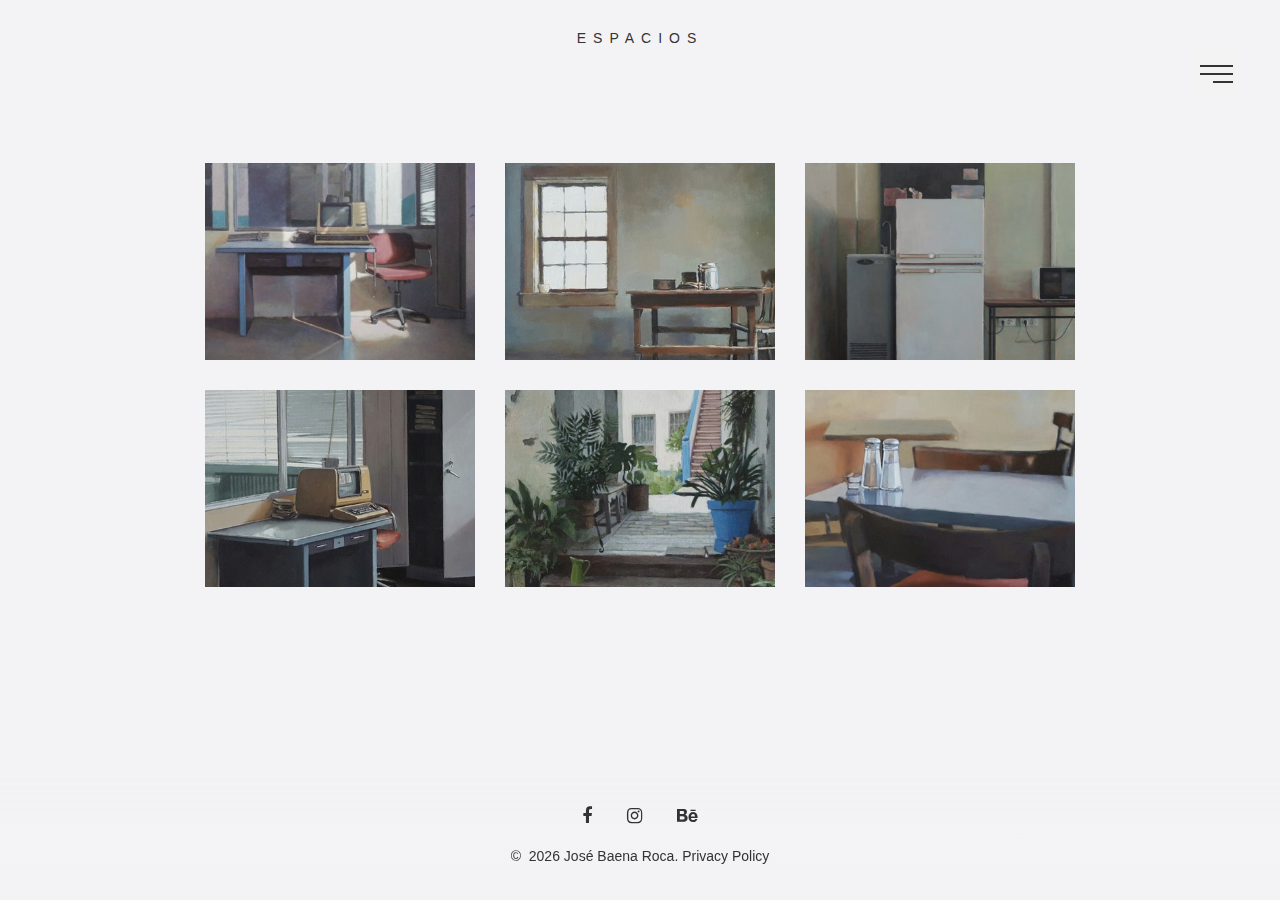
==== commit 2cc3fc3f: "actualiza fotos" ====
--- a/espacios.html
+++ b/espacios.html
@@ -1,9 +1,9 @@
 <!DOCTYPE html>
 <html class="wide wow-animation" lang="en">
   
-<!-- Mirrored from livedemo00.template-help.com/wt_prod-27284/wedding.html by HTTrack Website Copier/3.x [XR&CO'2014], Wed, 08 Feb 2023 16:47:41 GMT -->
+<!-- Mirrored from livedemo00.template-help.com/wt_prod-27284/espacio.html by HTTrack Website Copier/3.x [XR&CO'2014], Wed, 08 Feb 2023 16:47:41 GMT -->
 <head>
-    <title>Wedding</title>
+    <title>ESPACIOS</title>
     <meta charset="utf-8">
     <meta name="viewport" content="width=device-width, height=device-height, initial-scale=1.0">
     <meta http-equiv="X-UA-Compatible" content="IE=edge">
@@ -70,22 +70,22 @@
               <div class="col-12 col-xl-9 col-xxl-12">
                 <div class="row row-15 row-md-30 gutters-10 gutters-md-30" data-lightgallery="group">
                   <div class="col-6 col-lg-4">
-                    <div class="tilter"><a class="figure-classic" href="images/wedding-1-820x598.jpg" data-lightgallery="item"><img src="images/wedding-1-400x292.jpg" alt="" width="400" height="292"/></a></div>
+                    <div class="tilter"><a class="figure-classic" href="images/espacio-1-820x598.jpg" data-lightgallery="item"><img src="images/espacio-1-400x292.jpg" alt="" width="400" height="292"/></a></div>
                   </div>
                   <div class="col-6 col-lg-4">
-                    <div class="tilter"><a class="figure-classic" href="images/wedding-2-820x598.jpg" data-lightgallery="item"><img src="images/wedding-2-400x292.jpg" alt="" width="400" height="292"/></a></div>
+                    <div class="tilter"><a class="figure-classic" href="images/espacio-2-820x598.jpg" data-lightgallery="item"><img src="images/espacio-2-400x292.jpg" alt="" width="400" height="292"/></a></div>
                   </div>
                   <div class="col-6 col-lg-4">
-                    <div class="tilter"><a class="figure-classic" href="images/wedding-3-820x598.jpg" data-lightgallery="item"><img src="images/wedding-3-400x292.jpg" alt="" width="400" height="292"/></a></div>
+                    <div class="tilter"><a class="figure-classic" href="images/espacio-3-820x598.jpg" data-lightgallery="item"><img src="images/espacio-3-400x292.jpg" alt="" width="400" height="292"/></a></div>
                   </div>
                   <div class="col-6 col-lg-4">
-                    <div class="tilter"><a class="figure-classic" href="images/wedding-4-820x598.jpg" data-lightgallery="item"><img src="images/wedding-4-400x292.jpg" alt="" width="400" height="292"/></a></div>
+                    <div class="tilter"><a class="figure-classic" href="images/espacio-4-820x598.jpg" data-lightgallery="item"><img src="images/espacio-4-400x292.jpg" alt="" width="400" height="292"/></a></div>
                   </div>
                   <div class="col-6 col-lg-4">
-                    <div class="tilter"><a class="figure-classic" href="images/wedding-5-820x598.jpg" data-lightgallery="item"><img src="images/wedding-5-400x292.jpg" alt="" width="400" height="292"/></a></div>
+                    <div class="tilter"><a class="figure-classic" href="images/espacio-5-820x598.jpg" data-lightgallery="item"><img src="images/espacio-5-400x292.jpg" alt="" width="400" height="292"/></a></div>
                   </div>
                   <div class="col-6 col-lg-4">
-                    <div class="tilter"><a class="figure-classic" href="images/wedding-6-820x598.jpg" data-lightgallery="item"><img src="images/wedding-6-400x292.jpg" alt="" width="400" height="292"/></a></div>
+                    <div class="tilter"><a class="figure-classic" href="images/espacio-6-820x598.jpg" data-lightgallery="item"><img src="images/espacio-6-400x292.jpg" alt="" width="400" height="292"/></a></div>
                   </div>
                 </div>
               </div>
@@ -109,5 +109,5 @@
     <script src="js/script.js"></script>
   <!-- Google Tag Manager --><noscript><iframe src="../../www.googletagmanager.com/ns5d1d.html?id=GTM-P9FT69" height="0" width="0" style="display:none;visibility:hidden"></iframe></noscript><script>(function(w,d,s,l,i){w[l]=w[l]||[];w[l].push({'gtm.start': new Date().getTime(),event:'gtm.js'});var f=d.getElementsByTagName(s)[0],j=d.createElement(s),dl=l!='dataLayer'?'&l='+l:'';j.async=true;j.src='../../www.googletagmanager.com/gtm5445.html?id='+i+dl;f.parentNode.insertBefore(j,f);})(window,document,'script','dataLayer','GTM-P9FT69');</script><!-- End Google Tag Manager --></body>
 
-<!-- Mirrored from livedemo00.template-help.com/wt_prod-27284/wedding.html by HTTrack Website Copier/3.x [XR&CO'2014], Wed, 08 Feb 2023 16:47:44 GMT -->
+<!-- Mirrored from livedemo00.template-help.com/wt_prod-27284/espacio.html by HTTrack Website Copier/3.x [XR&CO'2014], Wed, 08 Feb 2023 16:47:44 GMT -->
 </html>